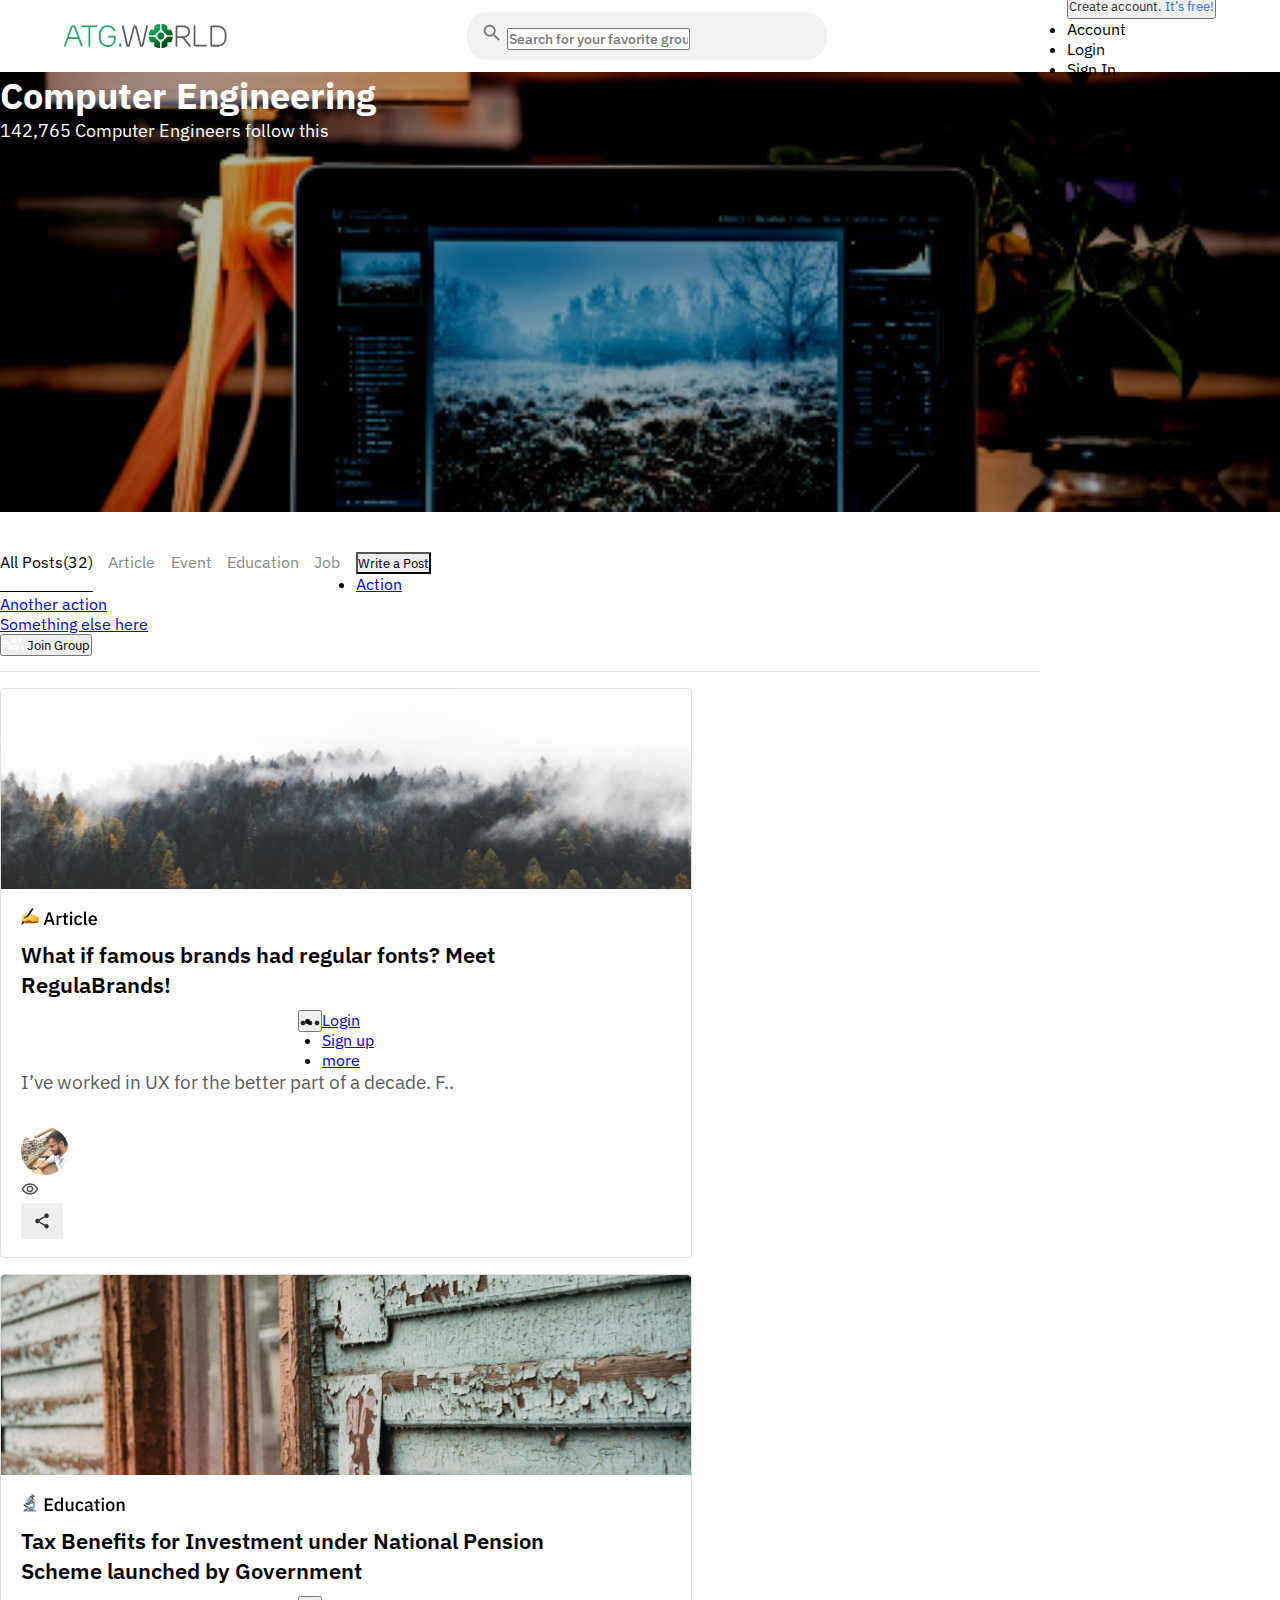
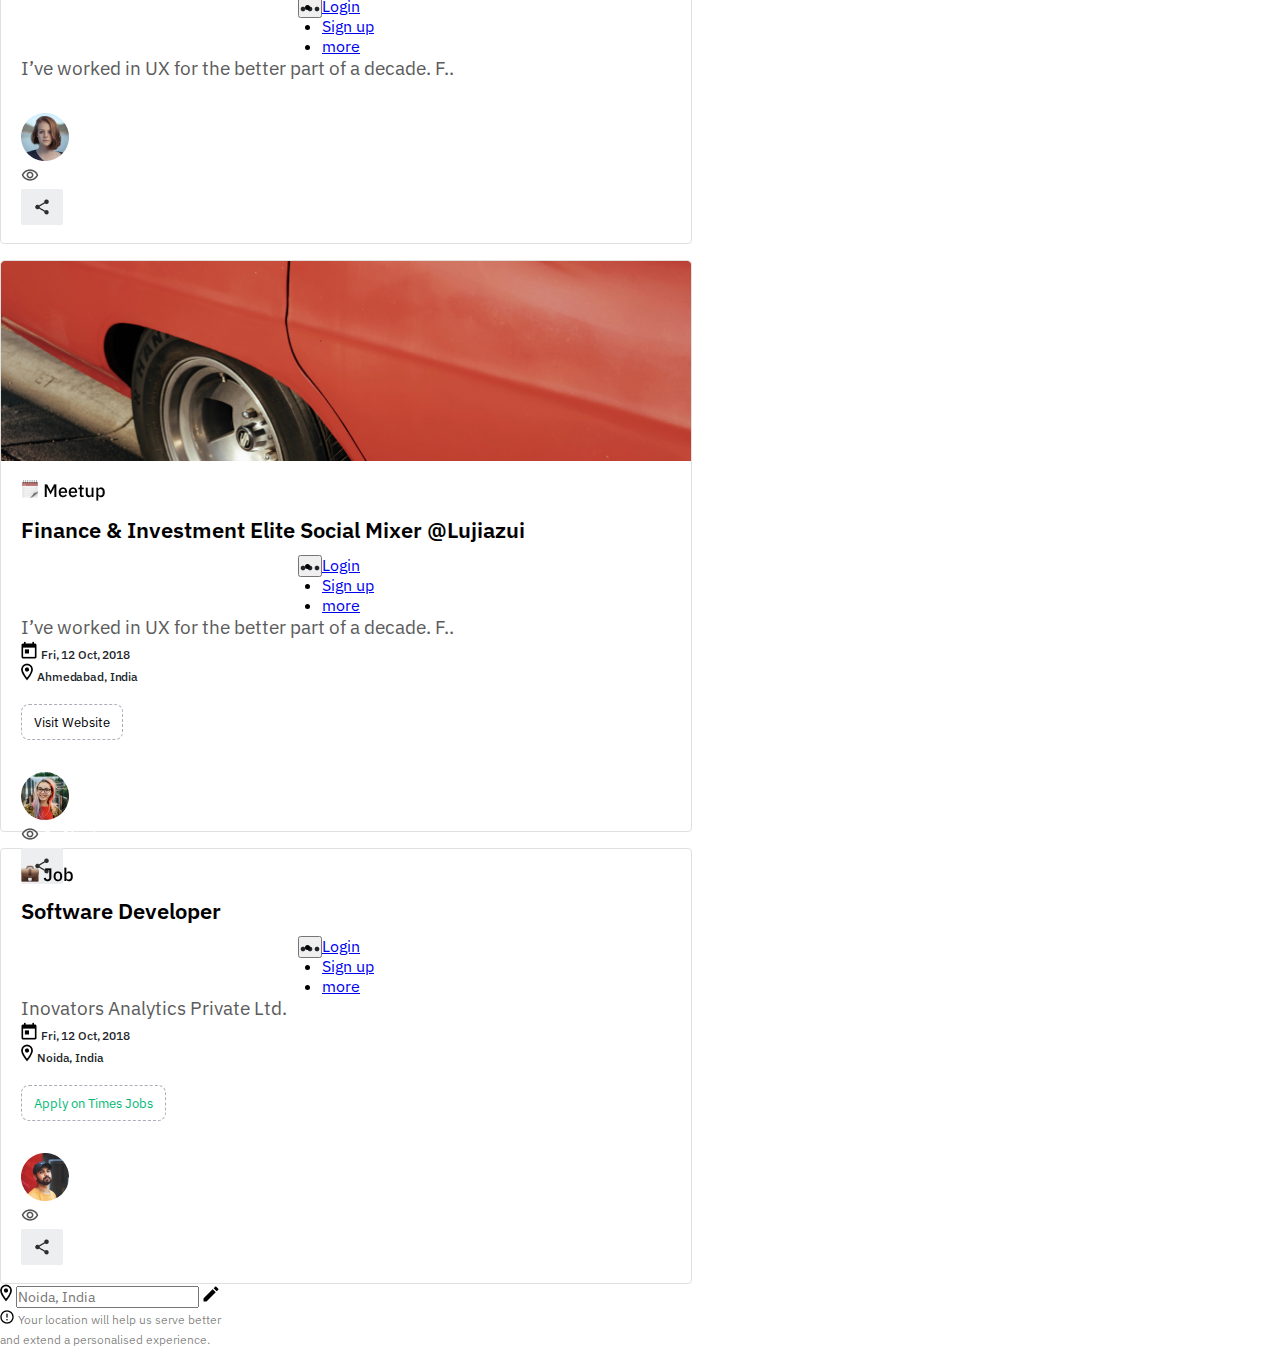
==== index2.html @ dd211a95 "adding images folders" ====
<!DOCTYPE html>
<html lang="en">

<head>
    <meta charset="UTF-8" />
    <meta http-equiv="X-UA-Compatible" content="IE=edge" />
    <meta name="viewport" content="width=device-width, initial-scale=1.0" />
    <link href="https://cdn.jsdelivr.net/npm/bootstrap@5.3.0-alpha3/dist/css/bootstrap.min.css" rel="stylesheet" integrity="sha384-KK94CHFLLe+nY2dmCWGMq91rCGa5gtU4mk92HdvYe+M/SXH301p5ILy+dN9+nJOZ" crossorigin="anonymous" />
    <link rel="stylesheet" href="./css/style.css" />
    <link rel="stylesheet" href="./css/responsive.css" />
    <title>home</title>
    <link rel="icon" href="./images/logo.svg" />
    <style>

    </style>
    
</head>

<body>
   
    <section class="sign-up-page-section">
        <div class="sign-up-page w-100 mw-736">
            <div class="sign-hed desk-show">
                <h6 class="fx-14 gr">Let's learn, share & inspire each other with our passion for computer engineering. Sign up now 🤘🏼</h6>
            </div>
            <div class="signup-from-img-frame mk-flex-wrap  bg-white d-flex align-items-center justify-content-center position-relative">
                <img onclick="hideSignup()" src="./images/cancel.png" class="cancel-btn desk-show" alt="">
                <div class="sign-up-box bg-white">
                    <h5 class="fs-24-18 d-flex align-items-center justify-content-between">Create Account
                        <img onclick="hideSignup()" class="mb-show" src="./images/black-cancle.png" alt="">
                    </h5>
                    <form onsubmit="createaccountup(e)">
                        <div class="form-table mt-4">
                            <div class="w-100 d-flex align-items-center justify-content-center">
                                <div class="w-50">
                                    <input type="text" required class="input-box" placeholder="First Name">
                                </div>
                                <div class="w-50">
                                    <input type="text" required class="input-box" placeholder="First Name">
                                </div>
                            </div>
                            <div class="w-100">
                                <input type="email" class="input-box w-100" placeholder="Email">
                            </div>
                            <div class="w-100 d-flex input-box p-0 pe-3 align-items-center">
                                <input type="password" class=" bg-transparent border-0 p-3 fx-15 blck-8A8 shadow-none w-100" placeholder="Password">
                                <img src="./images/eye.svg" alt="icon">
                            </div>
                        </div>
                        <div class="w-100 mb-1">
                            <input type="password" class="input-box w-100" placeholder="Confirm Password">
                        </div>
                        <div class="d-flex align-items-center justify-content-between">
                            <button type="submit" class="primary-btn desk-100 text-white mt-3 mb-3">Create Account</button>
                            <spam class="fx-13 mb-show cursor-pointer" onclick="gotosignin()">or, Sign In</spam>

                        </div>
                    </form>
                    <div class="sign-with-box mt-2 ">
                        <img src="./images/face-book.png" alt="">
                        <span class="fx-14 text-black">Sign up with Facebook</span>
                    </div>
                    <div class="sign-with-box mt-2">
                        <img src="./images/Google.png" alt="">
                        <span class="fx-14 text-black">Sign up with Google</span>
                    </div>
                </div>
                <div class="sign-up-box bg-white pad-top-mb">
                    <div class="have-account-sec desk-show fx-14  text-end">
                        Already have an account?
                        <span class="blue-2F6">Sign In</span>
                    </div>
                    <div class="img-sign-up desk-show">
                        <img class="w-100" src="./images/create-accoutn-page.png" alt="">
                    </div>
                    <p class="fx-11 mb-0 ">By signing up, you agree to our Terms & conditions, Privacy policy</p>
                </div>

            </div>
        </div>
    </section>

    <section class="sign-in-page-section">
        <div class="sign-up-page w-100 mw-736">
            <div class="sign-hed desk-show">
                <h6 class="fx-14 gr ">Let's learn, share & inspire each other with our passion for computer engineering. Sign up now 🤘🏼</h6>
            </div>
            <div class="signup-from-img-frame  bg-white d-flex align-items-center justify-content-center position-relative">
                <img onclick="hideSignin()" src="./images/cancel.png" class="cancel-btn desk-show" alt="">
                <div class="sign-up-box bg-white">
                    <h5 class="fs-24-18 d-flex align-items-center justify-content-between">Sign In
                        <img onclick="hideSignin()" class="mb-show" src="./images/black-cancle.png" alt="">
                    </h5>
                    <!-- <form onsubmit="createaccountIn(e)"> -->
                    <div class="form-table mt-4">

                        <div class="w-100">
                            <input type="email" required class="input-box w-100" placeholder="Email">
                        </div>
                        <div class="w-100 d-flex input-box p-0 pe-3 align-items-center">
                            <input type="password" required class=" bg-transparent border-0 p-3 fx-15 blck-8A8 shadow-none w-100" placeholder="Password">
                            <img src="./images/eye.svg" alt="icon">
                        </div>
                    </div>
                    <div class="d-flex align-items-center justify-content-between">
                        <button class="primary-btn desk-100 text-white mt-3 mb-3">   <a class=" anker fw-bold" href="./loginpage.html">Sdign In</a></button>
                        <spam class="fx-13 mb-show cursor-pointer" onclick="gotosignup()"> or, Create Account</spam>
                    </div>

                    <!-- </form> -->
                    <div class="sign-with-box mt-2">
                        <img src="./images/face-book.png" alt="">
                        <span class="fx-14 text-black">Sign up with Facebook</span>
                    </div>
                    <div class="sign-with-box mt-2">
                        <img src="./images/Google.png" alt="">
                        <span class="fx-14 text-black">Sign up with Google</span>
                    </div>
                    <div class="firgot-pasword w-100 d-flex align-items-center justify-content-center py-3">
                        <span class="fs-16-14">Forgot Password?</span>
                    </div>
                </div>
                <div class="sign-up-box bg-white desk-show">
                    <div class="have-account-sec fx-14  text-end">
                        Don’t have an account yet?
                        <span class="blue-2F6">Create new for free!</span>
                    </div>
                    <div class="img-sign-up mt-4">
                        <img class="w-100" src="./images/siginIn.png" alt="">
                    </div>
                </div>

            </div>
        </div>
    </section>

    <header class="hesder-section w-100 desk-show">
        <div class="container custom-header-conatiner">
            <div class="header-frame w-100">
                <img src="./images/logo.svg" alt="" />
                <div class="serch-bar d-flex align-items-center gap-3">
                    <img src="./images/baseline-search-24px.png" alt="icon" />
                    <input type="text" class="border-0 shadow-none bg-transparent fx-14 fw-500 black-5C5" placeholder="Search for your favorite groups in ATG" />
                </div>
                <div class="dropdown onclick-login-hide ">
                    <button class="btn btn-secondary bg-transparent border-0 dropdown-toggle fs-6 fw-bold lh-21 black-2E2" type="button" data-bs-toggle="dropdown" aria-expanded="false">
              Create account.
              <span class="blue-2F6">It’s free!</span>
            </button>
                    <ul class="dropdown-menu">
                        <li>
                            <a class="dropdown-item w-100 h-100">Account</a>
                        </li>
                        <li>
                            <span onclick="hideSignin()" class="dropdown-item   cursor-pointer w-100 h-100">Login</span>
                        </li>
                        <li>
                            <span onclick="hideSignup()" class="dropdown-item cursor-pointer w-100 h-100">Sign In</span>
                        </li>

                    </ul>
                </div>
                <div class="img-name  align-items-center gap-4 onclick-login-show ">
                    <img class="profile-img" src="./images/profile.png" alt="img" />
                    <span class="fs-18-12 fw-bold text-black">Sarthak Kamra</span>
                </div>
            </div>
        </div>
    </header>
   


   <section class="home-hero-section top-0">
    <div class="background-overlay"></div>
    <div class="container h-100">
        <div class="home-sub-hed py-3 mt-0 position-relative mt-0 z-1 align-item-center justify-content-between mb-flex w-100">
            <img src="./images/arrow_back_24px_outlined.svg" alt="" />
            <button onclick="hideSignin()" class="secondary-btn bg-transparent text-white fw-500">
                Join Group
            </button>
        </div>
        <div class="hero-content h-100 d-flex flex-column align-items-start justify-content-end">
            <h4 class="fs-36-17 mb-1">Computer Engineering</h4>
            <p class="fs-18-12 mb-0">142,765 Computer Engineers follow this</p>
        </div>
    </div>
</section>



   
    <!-- <section class="secont-data-section">
        <div class="container">
            <div class="sub-nav-frame d-flex justify-content-between align-items-center">
                <ul class="nav-links-list p-0">
                    <li class="activ-lis">All Posts(32)</li>
                    <li>Article</li>
                    <li>Event</li>
                    <li>Education</li>
                    <li>Job</li>
                </ul>
                <div class="button-frame d-flex gap-3 align-items-center">
                    <div class="dropdown">
                        <button class="btn btn-secondary border-0 dropdown-toggle bg-EDE px-3 py-2 text-dark fw-bold" type="button" data-bs-toggle="dropdown" aria-expanded="false">
                Write a Post
              </button>
                        <ul class="dropdown-menu">
                            <li>
                                <a class="dropdown-item" href="#">Action</a>
                            </li>
                            <li>
                                <a class="dropdown-item" href="#">Another action</a>
                            </li>
                            <li>
                                <a class="dropdown-item" href="#">Something else here</a>
                            </li>
                        </ul>
                    </div>
                    <button type="button" class="desk-flex btn btn-primary px-3 py-2 d-flex align-items-center justify-content-center gap-2">
              <img src="./images/group-icon.png" alt="" />
              Join Group
            </button>
                </div>
            </div>

            
            <div class="data-content-frame d-flex justify-content-center">
                <div class="data-left p-2">
                    <div class="artical-box">
                        <img class="articla-img" src="./images/artical1-img.png" alt="" />
                        <div class="text-frame">
                            <h4>
                                <img class="desk-show mt-3" src="./images/ArticleIimg.png" alt="" />
                                <img class="mb-show mt-2" src="./images/ArticleIimg.png" alt="" />
                            </h4>

                            <div class="articl-heading d-flex justify-content-between align-items-start">
                                <h3 class="fs-22-16">
                                    What if famous brands had regular fonts? Meet RegulaBrands!
                                </h3>
                                <div class="dropdown three-dotes">
                                    <button class="btn btn-secondary bg-transparent border-0 dropdown-toggle text-center" type="button" data-bs-toggle="dropdown" aria-expanded="false">
                      <img src="./images/dots....png" alt="" />
                    </button>
                                    <ul class="dropdown-menu three-dot-menu">
                                        <li>
                                            <a class="dropdown-item" href="#">Login</a>
                                        </li>
                                        <li>
                                            <a class="dropdown-item" href="#">Sign up</a>
                                        </li>
                                        <li>
                                            <a class="dropdown-item" href="#">more</a>
                                        </li>
                                    </ul>
                                </div>

                            </div>
                            <p class="fs-19-14">
                                I’ve worked in UX for the better part of a decade. F..
                            </p>
                            
                            <div class="profile-frame d-flex align-items-center justify-content-between">
                                <div class="img-name d-flex align-items-center gap-4">
                                    <img class="profile-img" src="./images/profile.png" alt="img" />
                                    <span class="fs-18-12 fw-bold text-black">Sarthak Kamra <br>

                                    <div class="no-viesw mb-flex align-items-center justify-content-between gap-3">
                                     
                                        <span class="fs-18-12 text-black">1.4k views</span>
                                </div>
                                </span>
                            </div>
                            <div class="views-share d-flex align-items-center gap-5">
                                <div class="no-viesw desk-flex align-items-center justify-content-between gap-3">
                                    <img src="./images/visibility_24px_outlined.png" alt="" />
                                    <span class="fs-18-12 text-black">1.4k views</span>
                                </div>
                                <img src="./images/share.png" alt="" />
                            </div>
                        </div>
                    </div>
                </div>
                <div class="artical-box">
                    <img class="articla-img" src="./images/door.png" alt="" />
                    <div class="text-frame">
                        <h4>
                            <img class="desk-show mt-3" src="./images/Education.png" alt="" />
                            <img class="mb-show mt-2" src="./images/Education(Mb).png" alt="" />
                        </h4>

                        <div class="articl-heading d-flex justify-content-between align-items-start">
                            <h3 class="fs-22-16">
                                Tax Benefits for Investment under National Pension Scheme launched by Government
                            </h3>
                            <div class="dropdown three-dotes">
                                <button class="btn btn-secondary bg-transparent border-0 dropdown-toggle text-center" type="button" data-bs-toggle="dropdown" aria-expanded="false">
                      <img src="./images/dots....png" alt="" />
                    </button>
                                <ul class="dropdown-menu three-dot-menu">
                                    <li>
                                        <a class="dropdown-item" href="#">Login</a>
                                    </li>
                                    <li>
                                        <a class="dropdown-item" href="#">Sign up</a>
                                    </li>
                                    <li>
                                        <a class="dropdown-item" href="#">more</a>
                                    </li>
                                </ul>
                            </div>
                        </div>
                        <p class="fs-19-14">
                            I’ve worked in UX for the better part of a decade. F..
                        </p>
                      
                        <div class="profile-frame d-flex align-items-center justify-content-between">
                            <div class="img-name d-flex align-items-center gap-4">
                                <img class="profile-img" src="./images/Rectangle 3.png" alt="img" />
                                <span class="fs-18-12 fw-bold text-black">Sarah West
                      <br />
                      <div
                        class="no-viesw mb-flex align-items-center justify-content-between gap-3"
                      >
                        
                        <span class="fs-18-12 text-black">1.4k views</span>
                            </div>
                            </span>
                        </div>
                        <div class="views-share d-flex align-items-center gap-5">
                            <div class="no-viesw desk-flex align-items-center justify-content-between gap-3">
                                <img src="./images/visibility_24px_outlined.png" alt="" />
                                <span class="fs-18-12 text-black">1.4k views</span>
                            </div>
                            <img src="./images/share.png" alt="" />
                        </div>
                    </div>
                </div>
            </div>
            <div class="artical-box mh-572">
                <img class="articla-img" src="./images/car.png" alt="" />
                <div class="text-frame">
                    <h4>
                        <img class="desk-show mt-3" src="./images/MeetupDesk.png" alt="" />
                        <img class="mb-show mt-2" src="./images/MeetupMb.png" alt="" />
                    </h4>

                    <div class="articl-heading d-flex justify-content-between align-items-start">
                        <h3 class="fs-22-16">
                            Finance & Investment Elite Social Mixer @Lujiazui                        </h3>
                        <div class="dropdown three-dotes">
                            <button class="btn btn-secondary bg-transparent border-0 dropdown-toggle text-center" type="button" data-bs-toggle="dropdown" aria-expanded="false">
                      <img src="./images/dots....png" alt="" />
                    </button>
                            <ul class="dropdown-menu three-dot-menu">
                                <li>
                                    <a class="dropdown-item" href="#">Login</a>
                                </li>
                                <li>
                                    <a class="dropdown-item" href="#">Sign up</a>
                                </li>
                                <li>
                                    <a class="dropdown-item" href="#">more</a>
                                </li>
                            </ul>
                        </div>
                    </div>

                    <p class="fs-19-14">
                        I’ve worked in UX for the better part of a decade. F..
                    </p>
                    <div class="date-location d-flex align-items-center gap-5">
                        <div class="date d-flex align-items-center justify-content-center gap-2">
                            <img src="./images/calender.png" alt="" />
                            <span class="fs-15-12">Fri, 12 Oct, 2018</span>
                        </div>
                        <div class="d-block justify-content-center align-items-center">
                            <img src="./images/location.png" alt="" />
                            <span class="fs-15-12">Ahmedabad, India</span>
                        </div>
                    </div>
                    <button class="secondary-btn2 w-100 bg-transparent text-danger fw-bold">
                  Visit Website
                </button>
                    <div class="profile-frame d-flex align-items-center justify-content-between">
                        <div class="img-name d-flex align-items-center gap-4">
                            <img class="profile-img" src="./images/Rectangle 3 (1).png" alt="img" />
                            <span class="fs-18-12 fw-bold text-black">Ronal Jones
                      <br />
                      <div
                        class="no-viesw mb-flex align-items-center justify-content-between gap-3"
                      >
                      
                        <span class="fs-18-12 text-black">1.4k views</span>
                        </div>
                        </span>
                    </div>
                    <div class="views-share d-flex align-items-center gap-5">
                        <div class="no-viesw desk-flex align-items-center justify-content-between gap-3">
                            <img src="./images/visibility_24px_outlined.png" alt="" />
                            <span class="fs-18-12 text-black">1.4k views</span>
                        </div>
                        <img src="./images/share.png" alt="" />
                    </div>
                </div>
            </div>
        </div>
        <div class="artical-box mh-572">
            
            <div class="text-frame">
                <h4>
                    <img class="desk-show mt-3" src="./images/Jobdesk.png" alt="" />
                    <img class="mb-show mt-2" src="./images/JobMb.png" alt="" />
                </h4>

                <div class="articl-heading d-flex justify-content-between align-items-start">
                    <h3 class="fs-22-16">
                        Software Developer
                    </h3>
                    <div class="dropdown three-dotes">
                        <button class="btn btn-secondary bg-transparent border-0 dropdown-toggle text-center" type="button" data-bs-toggle="dropdown" aria-expanded="false">
                      <img src="./images/dots....png" alt="" />
                    </button>
                        <ul class="dropdown-menu three-dot-menu">
                            <li>
                                <a class="dropdown-item" href="#">Login</a>
                            </li>
                            <li>
                                <a class="dropdown-item" href="#">Sign up</a>
                            </li>
                            <li>
                                <a class="dropdown-item" href="#">more</a>
                            </li>
                        </ul>
                    </div>
                </div>

                <p class="fs-19-14">
                    Inovators Analytics Private Ltd.
                </p>
                <div class="date-location d-flex align-items-center gap-5">
                    <div class="date d-flex align-items-center justify-content-center gap-2">
                        <img src="./images/calender.png" alt="" />
                        <span class="fs-15-12">Fri, 12 Oct, 2018</span>
                    </div>
                    <div class="d-block justify-content-center align-items-center">
                        <img src="./images/location.png" alt="" />
                        <span class="fs-15-12">Noida, India</span>
                    </div>
                </div>
                <button class="secondary-btn2 w-100 bg-transparent color-02B fw-bold">
                  Apply on Times Jobs
                </button>
                <div class="profile-frame d-flex align-items-center justify-content-between">
                    <div class="img-name d-flex align-items-center gap-4">
                        <img class="profile-img" src="./images/Rectangle 3 (2).png" alt="img" />
                        <span class="fs-18-12 fw-bold text-black">Joseph Gray
                      <br />
                      <div
                        class="no-viesw mb-flex align-items-center justify-content-between gap-3"
                      >
                       
                        <span class="fs-18-12 text-black">1.4k views</span>
                    </div>
                    </span>
                </div>
                <div class="views-share d-flex align-items-center gap-5">
                    <div class="no-viesw desk-flex align-items-center justify-content-between gap-3">
                        <img src="./images/visibility_24px_outlined.png" alt="" />
                        <span class="fs-18-12 text-black">1.4k views</span>
                    </div>
                    <img src="./images/share.png" alt="" />
                </div>
            </div>
        </div>
        </div>
        </div>
        <div class="data-right p-2 desk-show">
            <div class="location-groups-frame w-100 mw-243  float-end">
                <div class="location-input-box w-100 border-bottom border-dark d-flex py-2 mb-2 align-items-center justify-content-between">
                    <img src="./images/location.png" alt="">
                    <input class="fx-14 text-dark border-0 shadow-none  fw-bold" type="text" placeholder="Noida, India">
                    <img src="./images/edit.png" id="edit" alt="edit">
                </div>
                <div class="varning-box d-flex align-items-center justify-content-center mt-4  gap-3">
                    <img src="./images/!.png" alt="img">
                    <span class="fx-12 varing-para">Your location will help us serve better and extend a personalised experience.</span>
                </div>

            </div>
        </div>
        </div>
        </div>
    </section> -->
   
    <div class="sticky-container">
    
        <section class="secont-data-section">
         <div class="container">
             <div class="sub-nav-frame d-flex justify-content-between align-items-center">
                 <ul class="nav-links-list p-0">
                     <li class="activ-lis">All Posts(32)</li>
                     <li>Article</li>
                     <li>Event</li>
                     <li>Education</li>
                     <li>Job</li>
                 </ul>
                 <div class="button-frame d-flex gap-3 align-items-center">
                     <div class="dropdown">
                         <button class="btn btn-secondary border-0 dropdown-toggle bg-EDE px-3 py-2 text-dark fw-bold" type="button" data-bs-toggle="dropdown" aria-expanded="false">
                 Write a Post
               </button>
                         <ul class="dropdown-menu">
                             <li>
                                 <a class="dropdown-item" href="#">Action</a>
                             </li>
                             <li>
                                 <a class="dropdown-item" href="#">Another action</a>
                             </li>
                             <li>
                                 <a class="dropdown-item" href="#">Something else here</a>
                             </li>
                         </ul>
                     </div>
                     <button type="button" class="desk-flex btn btn-primary px-3 py-2 d-flex align-items-center justify-content-center gap-2">
               <img src="./images/group-icon.png" alt="" />
               Join Group
             </button>
                 </div>
             </div>
 
             
             <div class="data-content-frame d-flex justify-content-center">
                 <div class="data-left p-2">
                     <div class="artical-box">
                         <img class="articla-img" src="./images/artical1-img.png" alt="" />
                         <div class="text-frame">
                             <h4>
                                 <img class="desk-show mt-3" src="./images/ArticleIimg.png" alt="" />
                                 <img class="mb-show mt-2" src="./images/ArticleIimg.png" alt="" />
                             </h4>
 
                             <div class="articl-heading d-flex justify-content-between align-items-start">
                                 <h3 class="fs-22-16">
                                     What if famous brands had regular fonts? Meet RegulaBrands!
                                 </h3>
                                 <div class="dropdown three-dotes">
                                     <button class="btn btn-secondary bg-transparent border-0 dropdown-toggle text-center" type="button" data-bs-toggle="dropdown" aria-expanded="false">
                       <img src="./images/dots....png" alt="" />
                     </button>
                                     <ul class="dropdown-menu three-dot-menu">
                                         <li>
                                             <a class="dropdown-item" href="#">Login</a>
                                         </li>
                                         <li>
                                             <a class="dropdown-item" href="#">Sign up</a>
                                         </li>
                                         <li>
                                             <a class="dropdown-item" href="#">more</a>
                                         </li>
                                     </ul>
                                 </div>
 
                             </div>
                             <p class="fs-19-14">
                                 I’ve worked in UX for the better part of a decade. F..
                             </p>
                             
                             <div class="profile-frame d-flex align-items-center justify-content-between">
                                 <div class="img-name d-flex align-items-center gap-4">
                                     <img class="profile-img" src="./images/profile.png" alt="img" />
                                     <span class="fs-18-12 fw-bold text-black">Sarthak Kamra <br>
 
                                     <div class="no-viesw mb-flex align-items-center justify-content-between gap-3">
                                      
                                         <span class="fs-18-12 text-black">1.4k views</span>
                                 </div>
                                 </span>
                             </div>
                             <div class="views-share d-flex align-items-center gap-5">
                                 <div class="no-viesw desk-flex align-items-center justify-content-between gap-3">
                                     <img src="./images/visibility_24px_outlined.png" alt="" />
                                     <span class="fs-18-12 text-black">1.4k views</span>
                                 </div>
                                 <img src="./images/share.png" alt="" />
                             </div>
                         </div>
                     </div>
                 </div>
                 <div class="artical-box">
                     <img class="articla-img" src="./images/door.png" alt="" />
                     <div class="text-frame">
                         <h4>
                             <img class="desk-show mt-3" src="./images/Education.png" alt="" />
                             <img class="mb-show mt-2" src="./images/Education(Mb).png" alt="" />
                         </h4>
 
                         <div class="articl-heading d-flex justify-content-between align-items-start">
                             <h3 class="fs-22-16">
                                 Tax Benefits for Investment under National Pension Scheme launched by Government
                             </h3>
                             <div class="dropdown three-dotes">
                                 <button class="btn btn-secondary bg-transparent border-0 dropdown-toggle text-center" type="button" data-bs-toggle="dropdown" aria-expanded="false">
                       <img src="./images/dots....png" alt="" />
                     </button>
                                 <ul class="dropdown-menu three-dot-menu">
                                     <li>
                                         <a class="dropdown-item" href="#">Login</a>
                                     </li>
                                     <li>
                                         <a class="dropdown-item" href="#">Sign up</a>
                                     </li>
                                     <li>
                                         <a class="dropdown-item" href="#">more</a>
                                     </li>
                                 </ul>
                             </div>
                         </div>
                         <p class="fs-19-14">
                             I’ve worked in UX for the better part of a decade. F..
                         </p>
                       
                         <div class="profile-frame d-flex align-items-center justify-content-between">
                             <div class="img-name d-flex align-items-center gap-4">
                                 <img class="profile-img" src="./images/Rectangle 3.png" alt="img" />
                                 <span class="fs-18-12 fw-bold text-black">Sarah West
                       <br />
                       <div
                         class="no-viesw mb-flex align-items-center justify-content-between gap-3"
                       >
                         
                         <span class="fs-18-12 text-black">1.4k views</span>
                             </div>
                             </span>
                         </div>
                         <div class="views-share d-flex align-items-center gap-5">
                             <div class="no-viesw desk-flex align-items-center justify-content-between gap-3">
                                 <img src="./images/visibility_24px_outlined.png" alt="" />
                                 <span class="fs-18-12 text-black">1.4k views</span>
                             </div>
                             <img src="./images/share.png" alt="" />
                         </div>
                     </div>
                 </div>
             </div>
             <div class="artical-box mh-572">
                 <img class="articla-img" src="./images/car.png" alt="" />
                 <div class="text-frame">
                     <h4>
                         <img class="desk-show mt-3" src="./images/MeetupDesk.png" alt="" />
                         <img class="mb-show mt-2" src="./images/MeetupMb.png" alt="" />
                     </h4>
 
                     <div class="articl-heading d-flex justify-content-between align-items-start">
                         <h3 class="fs-22-16">
                             Finance & Investment Elite Social Mixer @Lujiazui                        </h3>
                         <div class="dropdown three-dotes">
                             <button class="btn btn-secondary bg-transparent border-0 dropdown-toggle text-center" type="button" data-bs-toggle="dropdown" aria-expanded="false">
                       <img src="./images/dots....png" alt="" />
                     </button>
                             <ul class="dropdown-menu three-dot-menu">
                                 <li>
                                     <a class="dropdown-item" href="#">Login</a>
                                 </li>
                                 <li>
                                     <a class="dropdown-item" href="#">Sign up</a>
                                 </li>
                                 <li>
                                     <a class="dropdown-item" href="#">more</a>
                                 </li>
                             </ul>
                         </div>
                     </div>
 
                     <p class="fs-19-14">
                         I’ve worked in UX for the better part of a decade. F..
                     </p>
                     <div class="date-location d-flex align-items-center gap-5">
                         <div class="date d-flex align-items-center justify-content-center gap-2">
                             <img src="./images/calender.png" alt="" />
                             <span class="fs-15-12">Fri, 12 Oct, 2018</span>
                         </div>
                         <div class="d-block justify-content-center align-items-center">
                             <img src="./images/location.png" alt="" />
                             <span class="fs-15-12">Ahmedabad, India</span>
                         </div>
                     </div>
                     <button class="secondary-btn2 w-100 bg-transparent text-danger fw-bold">
                   Visit Website
                 </button>
                     <div class="profile-frame d-flex align-items-center justify-content-between">
                         <div class="img-name d-flex align-items-center gap-4">
                             <img class="profile-img" src="./images/Rectangle 3 (1).png" alt="img" />
                             <span class="fs-18-12 fw-bold text-black">Ronal Jones
                       <br />
                       <div
                         class="no-viesw mb-flex align-items-center justify-content-between gap-3"
                       >
                       
                         <span class="fs-18-12 text-black">1.4k views</span>
                         </div>
                         </span>
                     </div>
                     <div class="views-share d-flex align-items-center gap-5">
                         <div class="no-viesw desk-flex align-items-center justify-content-between gap-3">
                             <img src="./images/visibility_24px_outlined.png" alt="" />
                             <span class="fs-18-12 text-black">1.4k views</span>
                         </div>
                         <img src="./images/share.png" alt="" />
                     </div>
                 </div>
             </div>
         </div>
         <div class="artical-box mh-572">
             
             <div class="text-frame">
                 <h4>
                     <img class="desk-show mt-3" src="./images/Jobdesk.png" alt="" />
                     <img class="mb-show mt-2" src="./images/JobMb.png" alt="" />
                 </h4>
 
                 <div class="articl-heading d-flex justify-content-between align-items-start">
                     <h3 class="fs-22-16">
                         Software Developer
                     </h3>
                     <div class="dropdown three-dotes">
                         <button class="btn btn-secondary bg-transparent border-0 dropdown-toggle text-center" type="button" data-bs-toggle="dropdown" aria-expanded="false">
                       <img src="./images/dots....png" alt="" />
                     </button>
                         <ul class="dropdown-menu three-dot-menu">
                             <li>
                                 <a class="dropdown-item" href="#">Login</a>
                             </li>
                             <li>
                                 <a class="dropdown-item" href="#">Sign up</a>
                             </li>
                             <li>
                                 <a class="dropdown-item" href="#">more</a>
                             </li>
                         </ul>
                     </div>
                 </div>
 
                 <p class="fs-19-14">
                     Inovators Analytics Private Ltd.
                 </p>
                 <div class="date-location d-flex align-items-center gap-5">
                     <div class="date d-flex align-items-center justify-content-center gap-2">
                         <img src="./images/calender.png" alt="" />
                         <span class="fs-15-12">Fri, 12 Oct, 2018</span>
                     </div>
                     <div class="d-block justify-content-center align-items-center">
                         <img src="./images/location.png" alt="" />
                         <span class="fs-15-12">Noida, India</span>
                     </div>
                 </div>
                 <button class="secondary-btn2 w-100 bg-transparent color-02B fw-bold">
                   Apply on Times Jobs
                 </button>
                 <div class="profile-frame d-flex align-items-center justify-content-between">
                     <div class="img-name d-flex align-items-center gap-4">
                         <img class="profile-img" src="./images/Rectangle 3 (2).png" alt="img" />
                         <span class="fs-18-12 fw-bold text-black">Joseph Gray
                       <br />
                       <div
                         class="no-viesw mb-flex align-items-center justify-content-between gap-3"
                       >
                        
                         <span class="fs-18-12 text-black">1.4k views</span>
                     </div>
                     </span>
                 </div>
                 <div class="views-share d-flex align-items-center gap-5">
                     <div class="no-viesw desk-flex align-items-center justify-content-between gap-3">
                         <img src="./images/visibility_24px_outlined.png" alt="" />
                         <span class="fs-18-12 text-black">1.4k views</span>
                     </div>
                     <img src="./images/share.png" alt="" />
                 </div>
             </div>
         </div>
         </div>
         </div>
         <div class="data-right p-2 desk-show">
             <div class="location-groups-frame w-100 mw-243  float-end">
                 <div class="location-input-box w-100 border-bottom border-dark d-flex py-2 mb-2 align-items-center justify-content-between">
                     <img src="./images/location.png" alt="">
                     <input class="fx-14 text-dark border-0 shadow-none  fw-bold" type="text" placeholder="Noida, India">
                     <img src="./images/edit.png" id="edit" alt="edit">
                 </div>
                 <div class="varning-box d-flex align-items-center justify-content-center mt-4  gap-3">
                     <img src="./images/!.png" alt="img">
                     <span class="fx-12 varing-para">Your location will help us serve better and extend a personalised experience.</span>
                 </div>
 
             </div>
         </div>
         </div>
         </div>
     </section>
 
     
     <!-- Other content in the sticky container -->
     <!-- ... -->
   </div>

    <script src="./java-script/index.js"></script>
    <script src="https://cdn.jsdelivr.net/npm/bootstrap@5.3.0-alpha3/dist/js/bootstrap.bundle.min.js" integrity="sha384-ENjdO4Dr2bkBIFxQpeoTz1HIcje39Wm4jDKdf19U8gI4ddQ3GYNS7NTKfAdVQSZe" crossorigin="anonymous"></script>
</body>

</html>
---- css/style.css ----
@import url('https://fonts.googleapis.com/css2?family=IBM+Plex+Sans&family=Inter:wght@300;400;500;600&display=swap');
* {
    padding: 0;
    margin: 0;
    box-sizing: border-box;
    font-family: 'IBM Plex Sans';
    font-style: normal;
}


/* * COMMON CSS START */

.black-5C5 {
    color: #5C5C5C !important;
}

.black-2E2 {
    color: #2E2E2E !important;
}

.blue-2F6 {
    color: #2F6CE5 !important;
}

.bg-EDE {
    background: #EDEEF0 !important;
}

.color-02B {
    color: #02B875 !important;
}

.varing-para {
    color: rgba(0, 0, 0, .5) !important;
}

.mw-243 {
    max-width: 243px;
}

.mw-736 {
    max-width: 756px;
}


/* line-height */

.lh-21 {
    line-height: 21px !important;
}


/* font */

.fw-500 {
    font-weight: 500 !important;
}

.fx-14 {
    font-size: 14px;
    line-height: 18px;
}

.fs-36-17 {
    font-weight: 700;
    font-size: 36px;
    line-height: 47px;
    color: #FFFFFF;
}

.fs-18-12 {
    font-weight: 400;
    font-size: 18px;
    line-height: 23px;
    color: #FFFFFF;
}

.fx-12 {
    font-size: 12px;
    line-height: 16px;
    color: #FFFFFF;
}

.mb-show,
.mb-flex {
    display: none !important;
}

.primary-btn {
    background: #2F6CE5;
    border-radius: 20px;
    padding: 12px 24px;
    font-weight: 600;
    font-size: 14px;
    line-height: 16px;
    text-align: center;
    border: none;
    outline: none;
}

.secondary-btn {
    border: 0.8px solid #FFFFFF;
    border-radius: 4px;
    padding: 6px 8px;
}

.secondary-btn2 {
    background: #FFFFFF;
    border: 0.7px dashed #A9AEB8;
    border-radius: 8px;
    padding: 8px 12px;
}



.hesder-section {
    height: 72px;
}

.custom-header-conatiner {
    height: 100%;
    width: 100%;
    padding: 0 5%;
}

.header-frame {
    display: flex;
    align-items: center;
    justify-content: space-between;
    height: 100%;
}

.serch-bar {
    background: #F2F2F2;
    border-radius: 21px;
    padding: 10px 14px;
    max-width: 360px;
    width: 100%;
}


/* ? ================= HEADER CSS END ======================== */

  
  

/*  */


/* ?================== HOME HERO SECTION START ======================== */

.home-hero-section {
    height: 70vh;
    max-height: 440px;
    background: url(../images/heromain.jpeg) no-repeat center;
    background-size: cover;
    padding-bottom: 80px;
}


.nav-links-list {
    list-style: none;
    margin-bottom: 0;
    height: 100%;
}

.nav-links-list>li {
    float: left;
    margin-right: 1.2vw;
    font-weight: 400;
    font-size: 16px;
    line-height: 21px;
    color: #8A8A8A;
    margin-bottom: 0;
    height: 100%;
    padding-bottom: 18px;
}

.nav-links-list>li:first-child {
    border-bottom: 1px solid black;
}

.activ-lis {
    color: #000000 !important;
}

.sub-nav-frame {
    padding: 40px 0 15px 0;
    border-bottom: 1px solid #E0E0E0;
    ;
}

.fs-16-14 {
    font-weight: 400;
    font-size: 16px;
    line-height: 21px;
}

.data-left {
    width: 70%;
    padding: 0 !important;
}

.data-right {
    width: 30%;
}

.artical-box {
    width: 100%;
    max-width: 692px;
    /* max-height: 472px; */
    /* height: 100%; */
    background: #FFFFFF;
    border: 1px solid #E0E0E0;
    border-radius: 4px;
    margin-top: 16px;
}

.articla-img {
    width: 100%;
    height: 100%;
    max-height: 200px;
}

.articl-heading {}

.articl-heading>h3 {
    width: 84%;
    margin: 10px 0;
}

.articl-heading>.three-dotes {
    display: flex;
    align-items: start;
    padding-right: 20px;
    justify-content: center;
}

.fs-22-16 {
    font-weight: 600;
    font-size: 22px;
    line-height: 30px;
    /* or 30px */
    color: #000000;
}

.fs-19-14 {
    font-weight: 400;
    font-size: 19px;
    line-height: 25px;
    color: #5C5C5C;
}

.text-frame {
    padding: 14px 20px;
}

.profile-frame {
    margin-top: 32px;
}

.three-dot-menu {
    right: 0px !important;
    inset: 0px auto auto !important;
}

.fs-15-12 {
    font-weight: 500;
    font-size: 12px;
    line-height: 16px;
    /* identical to box height */
    letter-spacing: -0.01em;
    color: #212529;
}

.date-location {
    padding: .1vw 0 1.5vw 0;
}

.mh-572 {
    max-height: 572px !important;
}


/* ?================== HOME SECOND SECTION END ======================== */


/* ?======================= SIGIN IN PAG CSS START ==================== */

.sign-up-page-section,
.sign-in-page-section {
    position: fixed;
    top: 0;
    left: 0;
    width: 100vw;
    height: 100vh;
    background: rgba(0, 0, 0, .6);
    z-index: 9999;
    display: none;
    align-items: center;
    justify-content: center;
}

.cursor-pointer {
    cursor: pointer !important;
}

.sign-hed {
    background: #EFFFF4;
    border-radius: 8px 8px 0px 0px;
    padding: 1.03vw 3%;
    text-align: center;
}

.green-008 {
    color: #008A45 !important;
}

.sign-up-box {
    width: 50%;
}

.signup-from-img-frame {
    padding: 1.65vw 1.9vw 1.9vw 1.9vw;
}

.fx-11 {
    font-weight: 400;
    font-size: 11px;
    line-height: 16px;
    text-align: center;
    letter-spacing: -0.008em;
    color: #000000;
    opacity: 0.6;
}

.fs-24-18 {
    font-weight: 700;
    font-size: 24px;
    line-height: 31px;
    color: #000000;
}

.input-box {
    font-weight: 500;
    font-size: 15px;
    line-height: 16px;
    /* identical to box height, or 107% */
    color: #8A8A8A;
    background: #F7F8FA;
    border: 1px solid #D9D9DB;
    padding: 15px 12px;
    width: 100%;
}

.fx-15 {
    font-weight: 500;
    font-size: 15px;
    line-height: 16px;
}

.blck-8A8 {
    color: #8A8A8A;
}

.sign-with-box {
    background: #FFFFFF;
    border: 0.6px solid #D9D9DB;
    border-radius: 2px;
    padding: 11px 0;
    display: flex;
    align-items: center;
    justify-content: center;
    gap: 10px;
}

.cancel-btn {
    position: absolute;
    right: -10px;
    top: -95px;
    width: 24px;
    height: 24px;
    cursor: pointer;
    object-fit: cover;
}

.fx-13 {
    font-weight: 500;
    font-size: 13px;
    line-height: 17px;
    text-align: center;
    text-decoration-line: underline;
    color: #495057;
}

.desk-100 {
    width: 100%;
}

.pad-top-mb {
    padding-top: 18px;
    max-width: 240px;
}

.onclick-login {
    display: none;
}

.onclick-login-show {
    display: none;
}

.fx-18 {
    font-weight: 400;
    font-size: 14px;
    line-height: 18px;
    letter-spacing: 0.1em;
    text-transform: uppercase;
    color: #000000;
}

.follow,
.follow1,
.follow2,
.follow3,
.follow4 {
    font-weight: 400;
    font-size: 12px;
    line-height: 16px;
    background: #EDEEF0;
    border-radius: 14px;
    padding: 4px 12px;
    text-align: center;
    color: #000000;
}

.grupflow-img {
    width: 38px;
    height: 38px;
}

#follow,
#follow1,
#follow2,
#follow3,
#follow4 {
    display: none;
}

#follow:checked~.lable>.follow,
#follow1:checked~.lable1>.follow1,
#follow2:checked~.lable2>.follow2,
#follow3:checked~.lable3>.follow3,
#follow4:checked~.lable4>.follow4 {
    font-weight: 400;
    font-size: 12px;
    line-height: 16px;
    /* identical to box height */
    text-align: right;
    color: #FFFFFF;
    background: #000000;
    border-radius: 14px;
}


/* .signup-from-img-frame::after {
    content: "";
    position: absolute;
    right: -10px;
    top: -100px;
    width: 24px;
    height: 24px;
    background: url(../images/cancel.png) no-repeat center;
    background-size: cover;
    cursor: pointer;
} */

.add-mor-grops {
    float: right;
    font-weight: 400;
    font-size: 12px;
    line-height: 16px;
    /* identical to box height */
    text-align: right;
    color: #2F6CE5;
    margin-top: 20px;
}

.anker {
    font-weight: 600;
    font-size: 14px;
    line-height: 16px;
    /* identical to box height, or 114% */
    text-align: center;
    color: #FFFFFF;
    text-decoration: none;
}


/* ?======================= SIGIN IN PAG CSS END ==================== */
---- css/responsive.css ----
@media (max-width:820px) {
                /* * COMMON CSS START */
                .fs-36-17 {
                    font-size: 17px;
                    line-height: 22px;
                }
                .fs-18-12,
                .fs-15-12 {
                    font-size: 12px;
                    line-height: 16px;
                }
                .fs-16-14,
                .fs-19-14 {
                    font-size: 14px;
                    line-height: 18px;
                    letter-spacing: 0.01em;
                }
                .fs-22-16 {
                    font-size: 16px;
                    line-height: 21px;
                }
                .desk-show,
                .desk-flex {
                    display: none !important;
                }
                .mb-show {
                    display: block !important;
                }
                .mb-flex {
                    display: flex !important;
                }
                /* * COMMON CSS END */
                /* ? ================= HEADER CSS START ======================== */
                /* ? ================= HEADER CSS END ======================== */
                /* ? ================= HOME HERO CSS START ======================== */
                .home-hero-section {
                    width: 100%;
                    max-height: 236px;
                    background: url(../images/hero-bg-imagmb.png) no-repeat center;
                    background-size: 100%;
                    padding-bottom: 32px;
                    position: relative;
                }
                .hero-content {
                    position: absolute;
                    top: 0;
                    left: 0;
                    padding: 5%;
                    width: 100%;
                    background: linear-gradient(180deg, rgba(0, 0, 0, 0.45) 0%, rgba(0, 0, 0, 0.6) 100%);
                }
                /* ? ================= HOME HERO CSS END ======================== */
                /*  */
                /*  */
                /* ?================== HOME SECON SECTION START ======================== */
                .sub-nav-frame {
                    padding: 22px 0;
                }
                .nav-links-list {
                    margin-bottom: 0;
                }
                .nav-links-list>li {
                    display: none;
                }
                .nav-links-list>li:first-child {
                    display: block;
                    font-size: 14px;
                    line-height: 18px;
                }
                .articla-img {
                    max-height: 120px;
                }
                .data-left {
                    width: 100%;
                }
                .data-content-frame {
                    margin-top: 13px;
                }
                .text-frame {
                    padding: 14px 16px;
                }
                .profile-img {
                    width: 37px;
                }
                .profile-frame {
                    margin-top: 28px;
                }
                /* ?================== HOME SECON SECTION START ======================== */
                /*  */
                /*  */
                /* ?======================= SIGIN IN PAG CSS START ==================== */
                .sign-up-box {
                    width: 100%;
                }
                .fs-24-18 {
                    font-size: 18px;
                    line-height: 23px;
                }
                .sign-up-page-section,
                .sign-in-page-section {
                    align-items: end;
                }
                .signup-from-img-frame {
                    padding: 22px 20px 18px 20px;
                }
                .desk-100 {
                    width: 50%;
                }
                .mk-flex-wrap {
                    flex-wrap: wrap;
                }
                /* ?======================= SIGIN IN PAG CSS END ==================== */
                /*  */
                /*  */
                /*  */
                .loge-person-wrap {
                    flex-wrap: wrap-reverse;
                }
                .data-right {
                    width: 100%;
                }
                .location-groups-frame,
                .max-in-mb {
                    max-width: 100%;
                }
                /*  */
                /*  */
                /*  */
                /*  */
                /*  */
                /*  */
                /*  */
                /*  */
                /*  */
                /*  */
                /*  */
                /*  */
                /*  */
                /*  */
            }
            
        
            
            @media (min-width:1190px) {
                .container {
                    max-width: 1040px !important;
                }
                .custom-header-conatiner {
                    max-width: 1440px !important;
                }
            }
                @media (min-width:1440px) {
                .signup-from-img-frame {
                    padding: 30px !important;
                }
                .sign-hed {
                    padding: 17px 0;
                }
                .custom-header-conatiner{
                padding:0 70px
                }
                        
            }
            @media (max-width:1190px) {
                .container {
                    width: 100% !important;
                    padding: 0 5% !important;
                    margin: 0 !important;
                    max-width: 100% !important;
                }
            }
            
            @media (min-width:820px) and (max-width:1190px) {}
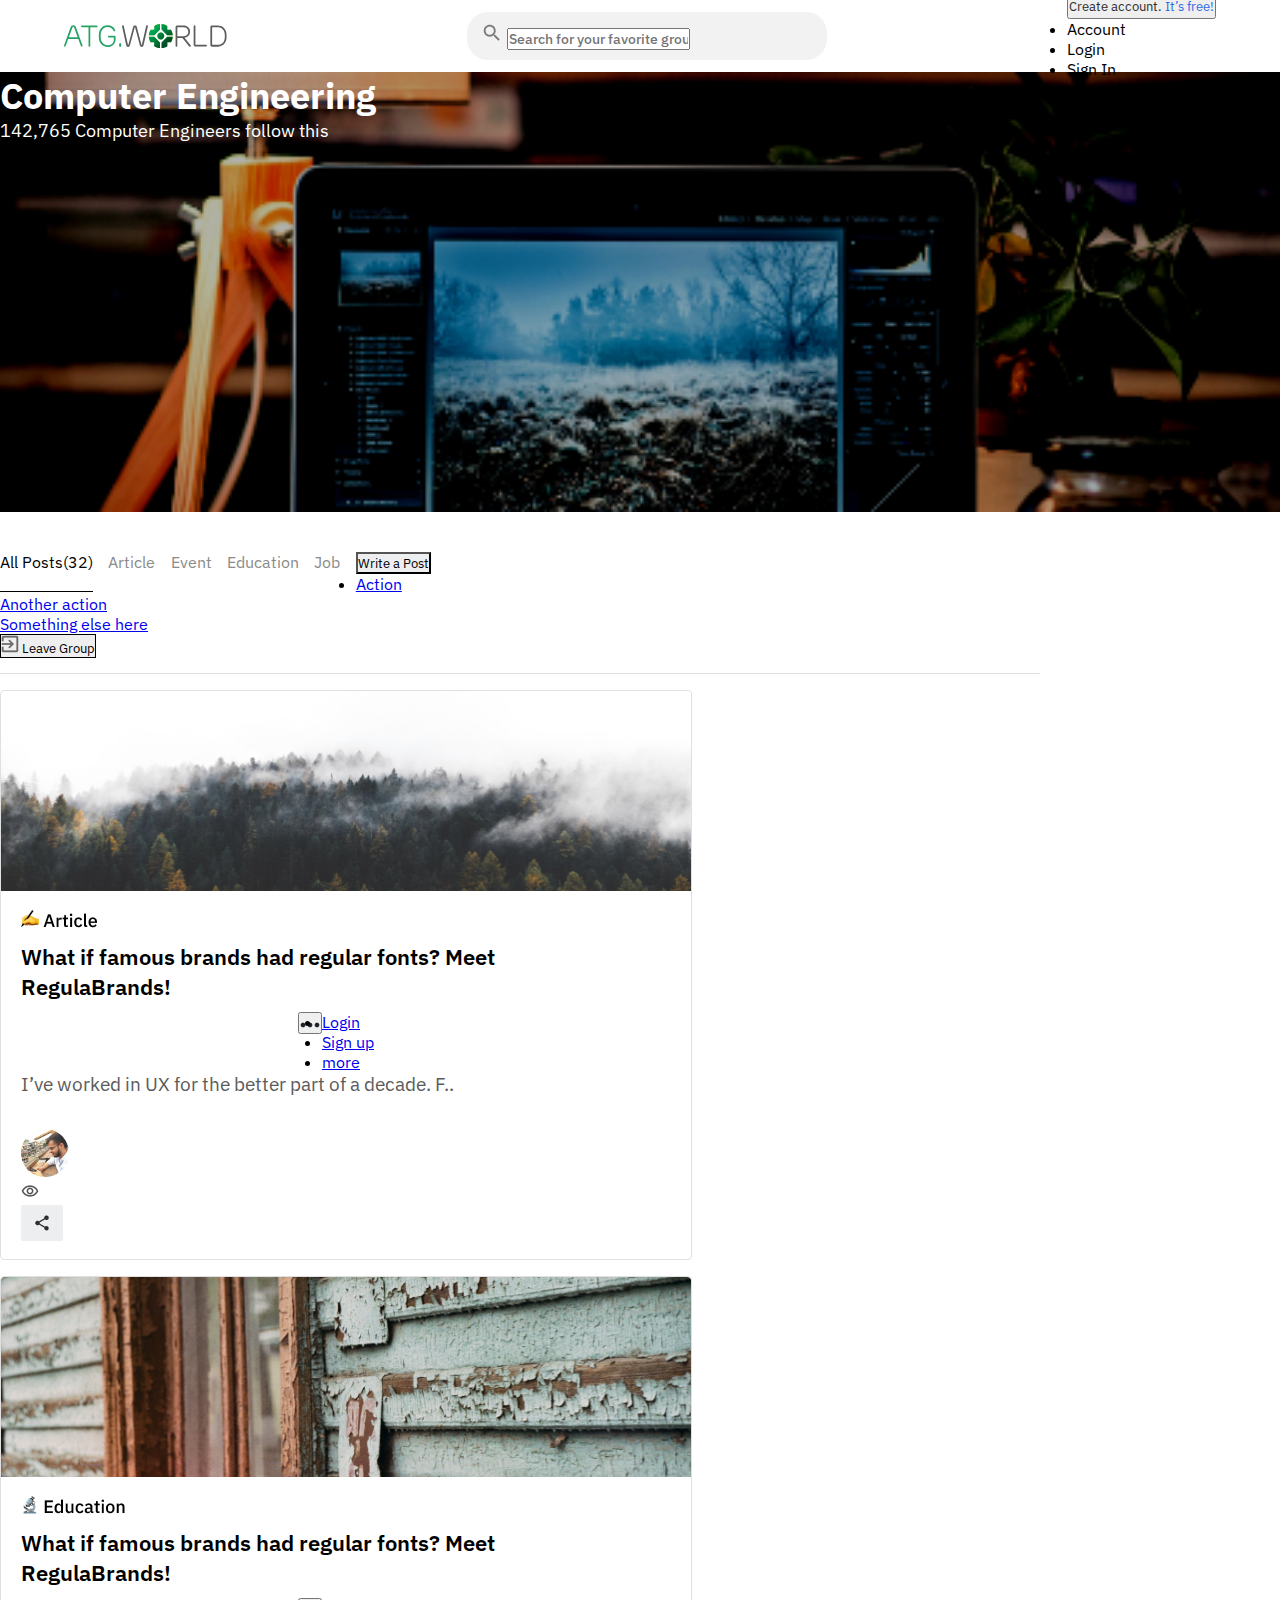
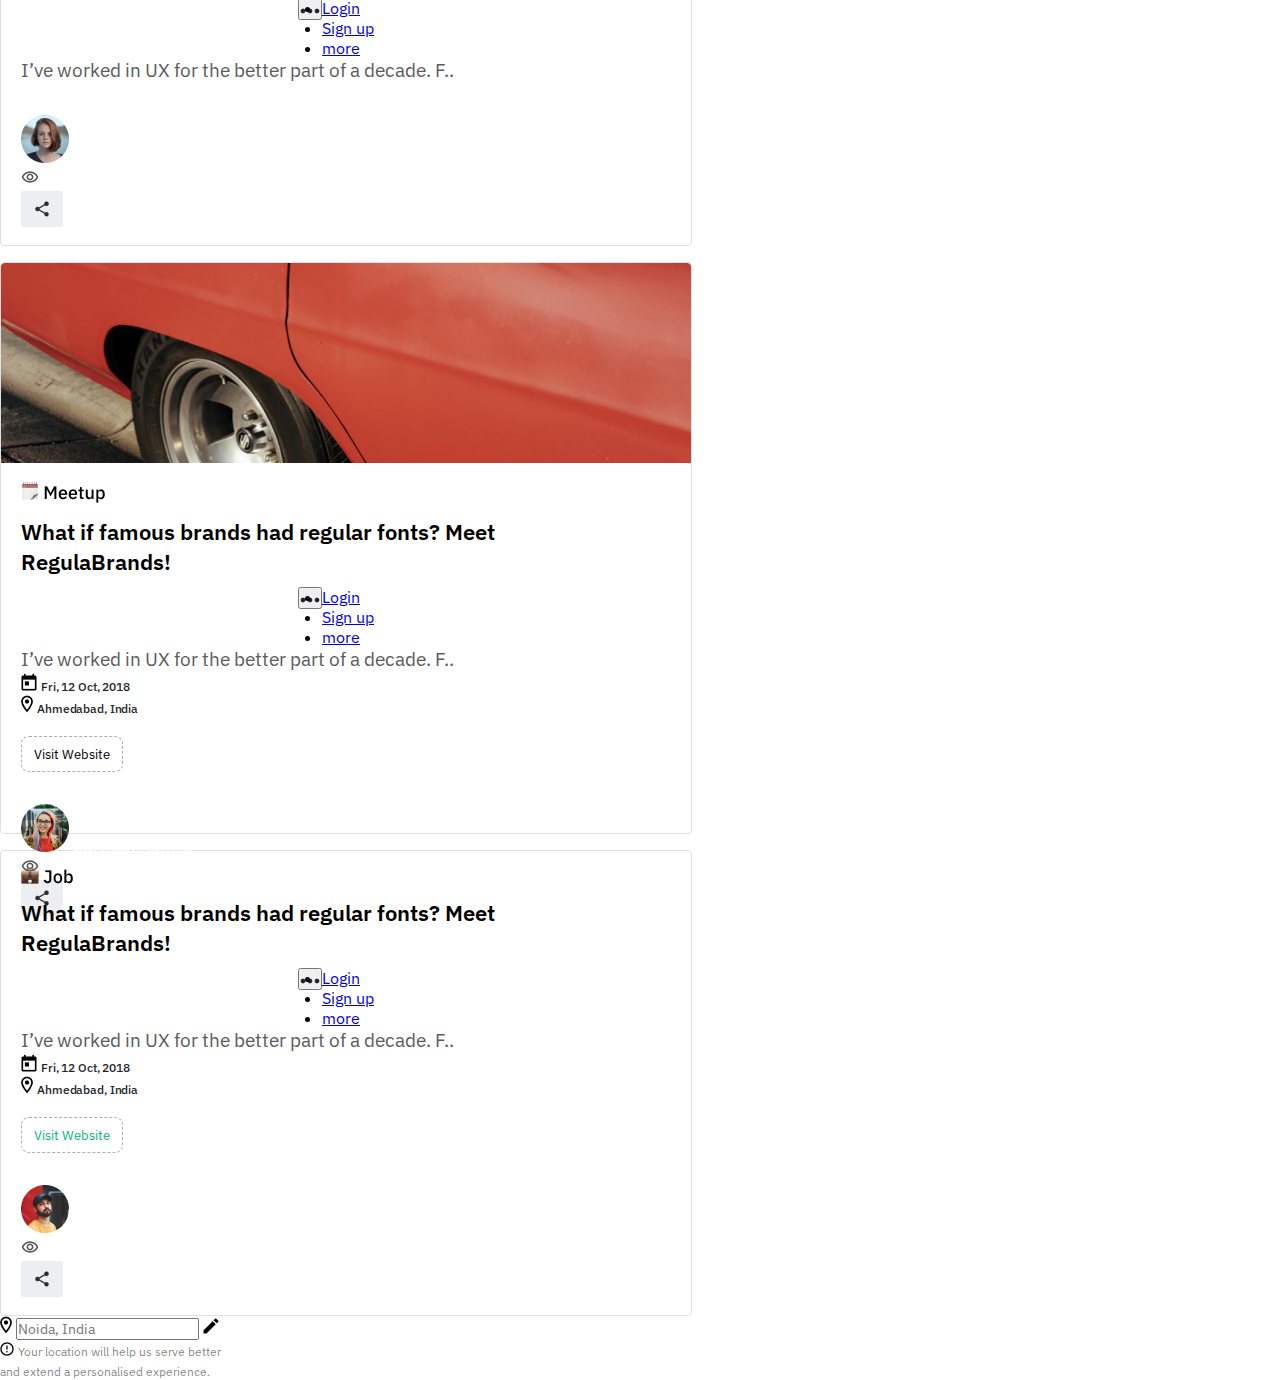
==== commit e7527865: "adding images folders" ====
--- a/index2.html
+++ b/index2.html
@@ -5,25 +5,24 @@
     <meta charset="UTF-8" />
     <meta http-equiv="X-UA-Compatible" content="IE=edge" />
     <meta name="viewport" content="width=device-width, initial-scale=1.0" />
-    <link href="https://cdn.jsdelivr.net/npm/bootstrap@5.3.0-alpha3/dist/css/bootstrap.min.css" rel="stylesheet" integrity="sha384-KK94CHFLLe+nY2dmCWGMq91rCGa5gtU4mk92HdvYe+M/SXH301p5ILy+dN9+nJOZ" crossorigin="anonymous" />
+    <link href="https://cdn.jsdelivr.net/npm/bootstrap@5.3.0-alpha3/dist/css/bootstrap.min.css" rel="stylesheet"
+        integrity="sha384-KK94CHFLLe+nY2dmCWGMq91rCGa5gtU4mk92HdvYe+M/SXH301p5ILy+dN9+nJOZ" crossorigin="anonymous" />
     <link rel="stylesheet" href="./css/style.css" />
     <link rel="stylesheet" href="./css/responsive.css" />
     <title>home</title>
     <link rel="icon" href="./images/logo.svg" />
-    <style>
-
-    </style>
-    
 </head>
 
 <body>
-   
+    <!-- *===================================  SIGN IN AND SIGN UP PAGES =========================== -->
     <section class="sign-up-page-section">
         <div class="sign-up-page w-100 mw-736">
             <div class="sign-hed desk-show">
-                <h6 class="fx-14 gr">Let's learn, share & inspire each other with our passion for computer engineering. Sign up now 🤘🏼</h6>
-            </div>
-            <div class="signup-from-img-frame mk-flex-wrap  bg-white d-flex align-items-center justify-content-center position-relative">
+                <h6 class="fx-14 gr">Let's learn, share & inspire each other with our passion for computer engineering.
+                    Sign up now 🤘🏼</h6>
+            </div>
+            <div
+                class="signup-from-img-frame mk-flex-wrap  bg-white d-flex align-items-center justify-content-center position-relative">
                 <img onclick="hideSignup()" src="./images/cancel.png" class="cancel-btn desk-show" alt="">
                 <div class="sign-up-box bg-white">
                     <h5 class="fs-24-18 d-flex align-items-center justify-content-between">Create Account
@@ -43,7 +42,9 @@
                                 <input type="email" class="input-box w-100" placeholder="Email">
                             </div>
                             <div class="w-100 d-flex input-box p-0 pe-3 align-items-center">
-                                <input type="password" class=" bg-transparent border-0 p-3 fx-15 blck-8A8 shadow-none w-100" placeholder="Password">
+                                <input type="password"
+                                    class=" bg-transparent border-0 p-3 fx-15 blck-8A8 shadow-none w-100"
+                                    placeholder="Password">
                                 <img src="./images/eye.svg" alt="icon">
                             </div>
                         </div>
@@ -51,7 +52,8 @@
                             <input type="password" class="input-box w-100" placeholder="Confirm Password">
                         </div>
                         <div class="d-flex align-items-center justify-content-between">
-                            <button type="submit" class="primary-btn desk-100 text-white mt-3 mb-3">Create Account</button>
+                            <button type="submit" class="primary-btn desk-100 text-white mt-3 mb-3">Create
+                                Account</button>
                             <spam class="fx-13 mb-show cursor-pointer" onclick="gotosignin()">or, Sign In</spam>
 
                         </div>
@@ -80,12 +82,16 @@
         </div>
     </section>
 
+    <!-- *===================================  SIGN Up AND SIGN UP PAGES =========================== -->
+    <!-- *===================================  SIGN IN AND SIGN UP PAGES =========================== -->
     <section class="sign-in-page-section">
         <div class="sign-up-page w-100 mw-736">
             <div class="sign-hed desk-show">
-                <h6 class="fx-14 gr ">Let's learn, share & inspire each other with our passion for computer engineering. Sign up now 🤘🏼</h6>
-            </div>
-            <div class="signup-from-img-frame  bg-white d-flex align-items-center justify-content-center position-relative">
+                <h6 class="fx-14 gr ">Let's learn, share & inspire each other with our passion for computer engineering.
+                    Sign up now 🤘🏼</h6>
+            </div>
+            <div
+                class="signup-from-img-frame  bg-white d-flex align-items-center justify-content-center position-relative">
                 <img onclick="hideSignin()" src="./images/cancel.png" class="cancel-btn desk-show" alt="">
                 <div class="sign-up-box bg-white">
                     <h5 class="fs-24-18 d-flex align-items-center justify-content-between">Sign In
@@ -98,12 +104,15 @@
                             <input type="email" required class="input-box w-100" placeholder="Email">
                         </div>
                         <div class="w-100 d-flex input-box p-0 pe-3 align-items-center">
-                            <input type="password" required class=" bg-transparent border-0 p-3 fx-15 blck-8A8 shadow-none w-100" placeholder="Password">
+                            <input type="password" required
+                                class=" bg-transparent border-0 p-3 fx-15 blck-8A8 shadow-none w-100"
+                                placeholder="Password">
                             <img src="./images/eye.svg" alt="icon">
                         </div>
                     </div>
                     <div class="d-flex align-items-center justify-content-between">
-                        <button class="primary-btn desk-100 text-white mt-3 mb-3">   <a class=" anker fw-bold" href="./loginpage.html">Sdign In</a></button>
+                        <button class="primary-btn desk-100 text-white mt-3 mb-3"> <a class=" anker fw-bold"
+                                href="./loginpage.html">Sdign In</a></button>
                         <spam class="fx-13 mb-show cursor-pointer" onclick="gotosignup()"> or, Create Account</spam>
                     </div>
 
@@ -134,19 +143,27 @@
         </div>
     </section>
 
+    <!-- *===================================  SIGN IN AND SIGN UP PAGES =========================== -->
+
+
+
+    <!-- * ======================  HESDER SECTION START ============================= -->
     <header class="hesder-section w-100 desk-show">
         <div class="container custom-header-conatiner">
             <div class="header-frame w-100">
                 <img src="./images/logo.svg" alt="" />
                 <div class="serch-bar d-flex align-items-center gap-3">
                     <img src="./images/baseline-search-24px.png" alt="icon" />
-                    <input type="text" class="border-0 shadow-none bg-transparent fx-14 fw-500 black-5C5" placeholder="Search for your favorite groups in ATG" />
+                    <input type="text" class="border-0 shadow-none bg-transparent fx-14 fw-500 black-5C5"
+                        placeholder="Search for your favorite groups in ATG" />
                 </div>
                 <div class="dropdown onclick-login-hide ">
-                    <button class="btn btn-secondary bg-transparent border-0 dropdown-toggle fs-6 fw-bold lh-21 black-2E2" type="button" data-bs-toggle="dropdown" aria-expanded="false">
-              Create account.
-              <span class="blue-2F6">It’s free!</span>
-            </button>
+                    <button
+                        class="btn btn-secondary bg-transparent border-0 dropdown-toggle fs-6 fw-bold lh-21 black-2E2"
+                        type="button" data-bs-toggle="dropdown" aria-expanded="false">
+                        Create account.
+                        <span class="blue-2F6">It’s free!</span>
+                    </button>
                     <ul class="dropdown-menu">
                         <li>
                             <a class="dropdown-item w-100 h-100">Account</a>
@@ -167,31 +184,30 @@
             </div>
         </div>
     </header>
-   
-
-
-   <section class="home-hero-section top-0">
-    <div class="background-overlay"></div>
-    <div class="container h-100">
-        <div class="home-sub-hed py-3 mt-0 position-relative mt-0 z-1 align-item-center justify-content-between mb-flex w-100">
-            <img src="./images/arrow_back_24px_outlined.svg" alt="" />
-            <button onclick="hideSignin()" class="secondary-btn bg-transparent text-white fw-500">
-                Join Group
-            </button>
+    <!-- * ======================  HESDER SECTION END ============================= -->
+
+    <!-- * -------------------------- HERO  mb SECTION START --------------------------- -->
+    <section class="home-hero-section top-0">
+        <div class="container h-100">
+            <div
+                class="home-sub-hed py-3 mt-0 position-relative mt-0 z-1 align-item-center justify-content-between mb-flex w-100">
+                <img src="./images/arrow_back_24px_outlined.svg" alt="" />
+                <button onclick="hideSignin()" class="secondary-btn bg-transparent text-white fw-500">
+                    Join Group
+                </button>
+            </div>
+            <div class="hero-content h-100 d-flex flex-column align-items-start justify-content-end">
+                <h4 class="fs-36-17 mb-1">Computer Engineering</h4>
+                <p class="fs-18-12 mb-0">142,765 Computer Engineers follow this</p>
+            </div>
         </div>
-        <div class="hero-content h-100 d-flex flex-column align-items-start justify-content-end">
-            <h4 class="fs-36-17 mb-1">Computer Engineering</h4>
-            <p class="fs-18-12 mb-0">142,765 Computer Engineers follow this</p>
-        </div>
-    </div>
-</section>
-
-
-
-   
-    <!-- <section class="secont-data-section">
+    </section>
+    <!-- * -------------------------- HERO SECTION END --------------------------- -->
+
+    <!-- ========================== SECOND SECTION START =========================== -->
+    <section class="secont-data-section">
         <div class="container">
-            <div class="sub-nav-frame d-flex justify-content-between align-items-center">
+            <div class="sub-nav-frame d-flex justify-content-between align-items-center position-sticky-class">
                 <ul class="nav-links-list p-0">
                     <li class="activ-lis">All Posts(32)</li>
                     <li>Article</li>
@@ -201,9 +217,10 @@
                 </ul>
                 <div class="button-frame d-flex gap-3 align-items-center">
                     <div class="dropdown">
-                        <button class="btn btn-secondary border-0 dropdown-toggle bg-EDE px-3 py-2 text-dark fw-bold" type="button" data-bs-toggle="dropdown" aria-expanded="false">
-                Write a Post
-              </button>
+                        <button class="btn btn-secondary border-0 dropdown-toggle bg-EDE px-3 py-2 text-dark fw-bold"
+                            type="button" data-bs-toggle="dropdown" aria-expanded="false">
+                            Write a Post
+                        </button>
                         <ul class="dropdown-menu">
                             <li>
                                 <a class="dropdown-item" href="#">Action</a>
@@ -216,14 +233,13 @@
                             </li>
                         </ul>
                     </div>
-                    <button type="button" class="desk-flex btn btn-primary px-3 py-2 d-flex align-items-center justify-content-center gap-2">
-              <img src="./images/group-icon.png" alt="" />
-              Join Group
-            </button>
-                </div>
-            </div>
-
-            
+                    <button type="button"
+                        class="desk-flex btn  px-3 py-2 d-flex align-items-center justify-content-center gap-2" style="border: 1px solid black;">
+                        <img src="./images/leavegrp.png" alt=""  />
+                        Leave Group
+                    </button>
+                </div>
+            </div>
             <div class="data-content-frame d-flex justify-content-center">
                 <div class="data-left p-2">
                     <div class="artical-box">
@@ -239,9 +255,11 @@
                                     What if famous brands had regular fonts? Meet RegulaBrands!
                                 </h3>
                                 <div class="dropdown three-dotes">
-                                    <button class="btn btn-secondary bg-transparent border-0 dropdown-toggle text-center" type="button" data-bs-toggle="dropdown" aria-expanded="false">
-                      <img src="./images/dots....png" alt="" />
-                    </button>
+                                    <button
+                                        class="btn btn-secondary bg-transparent border-0 dropdown-toggle text-center"
+                                        type="button" data-bs-toggle="dropdown" aria-expanded="false">
+                                        <img src="./images/dots....png" alt="" />
+                                    </button>
                                     <ul class="dropdown-menu three-dot-menu">
                                         <li>
                                             <a class="dropdown-item" href="#">Login</a>
@@ -259,553 +277,257 @@
                             <p class="fs-19-14">
                                 I’ve worked in UX for the better part of a decade. F..
                             </p>
-                            
+                            <!-- <button class="secondary-btn2 w-100 bg-transparent text-danger fw-bold ">Visit Website</button> -->
                             <div class="profile-frame d-flex align-items-center justify-content-between">
                                 <div class="img-name d-flex align-items-center gap-4">
                                     <img class="profile-img" src="./images/profile.png" alt="img" />
                                     <span class="fs-18-12 fw-bold text-black">Sarthak Kamra <br>
 
-                                    <div class="no-viesw mb-flex align-items-center justify-content-between gap-3">
-                                     
+                                        <div class="no-viesw mb-flex align-items-center justify-content-between gap-3">
+                                            <!-- <img src="./images/visibility_24px_outlined.png" alt="" /> -->
+                                            <span class="fs-18-12 text-black">1.4k views</span>
+                                        </div>
+                                    </span>
+                                </div>
+                                <div class="views-share d-flex align-items-center gap-5">
+                                    <div class="no-viesw desk-flex align-items-center justify-content-between gap-3">
+                                        <img src="./images/visibility_24px_outlined.png" alt="" />
                                         <span class="fs-18-12 text-black">1.4k views</span>
-                                </div>
-                                </span>
-                            </div>
-                            <div class="views-share d-flex align-items-center gap-5">
-                                <div class="no-viesw desk-flex align-items-center justify-content-between gap-3">
-                                    <img src="./images/visibility_24px_outlined.png" alt="" />
-                                    <span class="fs-18-12 text-black">1.4k views</span>
-                                </div>
-                                <img src="./images/share.png" alt="" />
-                            </div>
-                        </div>
-                    </div>
-                </div>
-                <div class="artical-box">
-                    <img class="articla-img" src="./images/door.png" alt="" />
-                    <div class="text-frame">
-                        <h4>
-                            <img class="desk-show mt-3" src="./images/Education.png" alt="" />
-                            <img class="mb-show mt-2" src="./images/Education(Mb).png" alt="" />
-                        </h4>
-
-                        <div class="articl-heading d-flex justify-content-between align-items-start">
-                            <h3 class="fs-22-16">
-                                Tax Benefits for Investment under National Pension Scheme launched by Government
-                            </h3>
-                            <div class="dropdown three-dotes">
-                                <button class="btn btn-secondary bg-transparent border-0 dropdown-toggle text-center" type="button" data-bs-toggle="dropdown" aria-expanded="false">
-                      <img src="./images/dots....png" alt="" />
-                    </button>
-                                <ul class="dropdown-menu three-dot-menu">
-                                    <li>
-                                        <a class="dropdown-item" href="#">Login</a>
-                                    </li>
-                                    <li>
-                                        <a class="dropdown-item" href="#">Sign up</a>
-                                    </li>
-                                    <li>
-                                        <a class="dropdown-item" href="#">more</a>
-                                    </li>
-                                </ul>
-                            </div>
-                        </div>
-                        <p class="fs-19-14">
-                            I’ve worked in UX for the better part of a decade. F..
-                        </p>
-                      
-                        <div class="profile-frame d-flex align-items-center justify-content-between">
-                            <div class="img-name d-flex align-items-center gap-4">
-                                <img class="profile-img" src="./images/Rectangle 3.png" alt="img" />
-                                <span class="fs-18-12 fw-bold text-black">Sarah West
-                      <br />
-                      <div
-                        class="no-viesw mb-flex align-items-center justify-content-between gap-3"
-                      >
-                        
-                        <span class="fs-18-12 text-black">1.4k views</span>
-                            </div>
-                            </span>
-                        </div>
-                        <div class="views-share d-flex align-items-center gap-5">
-                            <div class="no-viesw desk-flex align-items-center justify-content-between gap-3">
-                                <img src="./images/visibility_24px_outlined.png" alt="" />
-                                <span class="fs-18-12 text-black">1.4k views</span>
-                            </div>
-                            <img src="./images/share.png" alt="" />
-                        </div>
-                    </div>
-                </div>
-            </div>
-            <div class="artical-box mh-572">
-                <img class="articla-img" src="./images/car.png" alt="" />
-                <div class="text-frame">
-                    <h4>
-                        <img class="desk-show mt-3" src="./images/MeetupDesk.png" alt="" />
-                        <img class="mb-show mt-2" src="./images/MeetupMb.png" alt="" />
-                    </h4>
-
-                    <div class="articl-heading d-flex justify-content-between align-items-start">
-                        <h3 class="fs-22-16">
-                            Finance & Investment Elite Social Mixer @Lujiazui                        </h3>
-                        <div class="dropdown three-dotes">
-                            <button class="btn btn-secondary bg-transparent border-0 dropdown-toggle text-center" type="button" data-bs-toggle="dropdown" aria-expanded="false">
-                      <img src="./images/dots....png" alt="" />
-                    </button>
-                            <ul class="dropdown-menu three-dot-menu">
-                                <li>
-                                    <a class="dropdown-item" href="#">Login</a>
-                                </li>
-                                <li>
-                                    <a class="dropdown-item" href="#">Sign up</a>
-                                </li>
-                                <li>
-                                    <a class="dropdown-item" href="#">more</a>
-                                </li>
-                            </ul>
-                        </div>
-                    </div>
-
-                    <p class="fs-19-14">
-                        I’ve worked in UX for the better part of a decade. F..
-                    </p>
-                    <div class="date-location d-flex align-items-center gap-5">
-                        <div class="date d-flex align-items-center justify-content-center gap-2">
-                            <img src="./images/calender.png" alt="" />
-                            <span class="fs-15-12">Fri, 12 Oct, 2018</span>
-                        </div>
-                        <div class="d-block justify-content-center align-items-center">
-                            <img src="./images/location.png" alt="" />
-                            <span class="fs-15-12">Ahmedabad, India</span>
-                        </div>
-                    </div>
-                    <button class="secondary-btn2 w-100 bg-transparent text-danger fw-bold">
-                  Visit Website
-                </button>
-                    <div class="profile-frame d-flex align-items-center justify-content-between">
-                        <div class="img-name d-flex align-items-center gap-4">
-                            <img class="profile-img" src="./images/Rectangle 3 (1).png" alt="img" />
-                            <span class="fs-18-12 fw-bold text-black">Ronal Jones
-                      <br />
-                      <div
-                        class="no-viesw mb-flex align-items-center justify-content-between gap-3"
-                      >
-                      
-                        <span class="fs-18-12 text-black">1.4k views</span>
-                        </div>
-                        </span>
-                    </div>
-                    <div class="views-share d-flex align-items-center gap-5">
-                        <div class="no-viesw desk-flex align-items-center justify-content-between gap-3">
-                            <img src="./images/visibility_24px_outlined.png" alt="" />
-                            <span class="fs-18-12 text-black">1.4k views</span>
-                        </div>
-                        <img src="./images/share.png" alt="" />
+                                    </div>
+                                    <img src="./images/share.png" alt="" />
+                                </div>
+                            </div>
+                        </div>
+                    </div>
+                    <div class="artical-box">
+                        <img class="articla-img" src="./images/door.png" alt="" />
+                        <div class="text-frame">
+                            <h4>
+                                <img class="desk-show mt-3" src="./images/Education.png" alt="" />
+                                <img class="mb-show mt-2" src="./images/Education(Mb).png" alt="" />
+                            </h4>
+
+                            <div class="articl-heading d-flex justify-content-between align-items-start">
+                                <h3 class="fs-22-16">
+                                    What if famous brands had regular fonts? Meet RegulaBrands!
+                                </h3>
+                                <div class="dropdown three-dotes">
+                                    <button
+                                        class="btn btn-secondary bg-transparent border-0 dropdown-toggle text-center"
+                                        type="button" data-bs-toggle="dropdown" aria-expanded="false">
+                                        <img src="./images/dots....png" alt="" />
+                                    </button>
+                                    <ul class="dropdown-menu three-dot-menu">
+                                        <li>
+                                            <a class="dropdown-item" href="#">Login</a>
+                                        </li>
+                                        <li>
+                                            <a class="dropdown-item" href="#">Sign up</a>
+                                        </li>
+                                        <li>
+                                            <a class="dropdown-item" href="#">more</a>
+                                        </li>
+                                    </ul>
+                                </div>
+                            </div>
+                            <p class="fs-19-14">
+                                I’ve worked in UX for the better part of a decade. F..
+                            </p>
+                            <!-- <button class="secondary-btn2 w-100 bg-transparent text-danger fw-bold ">Visit Website</button> -->
+                            <div class="profile-frame d-flex align-items-center justify-content-between">
+                                <div class="img-name d-flex align-items-center gap-4">
+                                    <img class="profile-img" src="./images/Rectangle 3.png" alt="img" />
+                                    <span class="fs-18-12 fw-bold text-black">Sarthak Kamra
+                                        <br />
+                                        <div class="no-viesw mb-flex align-items-center justify-content-between gap-3">
+                                            <!-- <img
+                          src="./images/visibility_24px_outlined.png"
+                          alt=""
+                        /> -->
+                                            <span class="fs-18-12 text-black">1.4k views</span>
+                                        </div>
+                                    </span>
+                                </div>
+                                <div class="views-share d-flex align-items-center gap-5">
+                                    <div class="no-viesw desk-flex align-items-center justify-content-between gap-3">
+                                        <img src="./images/visibility_24px_outlined.png" alt="" />
+                                        <span class="fs-18-12 text-black">1.4k views</span>
+                                    </div>
+                                    <img src="./images/share.png" alt="" />
+                                </div>
+                            </div>
+                        </div>
+                    </div>
+                    <div class="artical-box mh-572">
+                        <img class="articla-img" src="./images/car.png" alt="" />
+                        <div class="text-frame">
+                            <h4>
+                                <img class="desk-show mt-3" src="./images/MeetupDesk.png" alt="" />
+                                <img class="mb-show mt-2" src="./images/MeetupMb.png" alt="" />
+                            </h4>
+
+                            <div class="articl-heading d-flex justify-content-between align-items-start">
+                                <h3 class="fs-22-16">
+                                    What if famous brands had regular fonts? Meet RegulaBrands!
+                                </h3>
+                                <div class="dropdown three-dotes">
+                                    <button
+                                        class="btn btn-secondary bg-transparent border-0 dropdown-toggle text-center"
+                                        type="button" data-bs-toggle="dropdown" aria-expanded="false">
+                                        <img src="./images/dots....png" alt="" />
+                                    </button>
+                                    <ul class="dropdown-menu three-dot-menu">
+                                        <li>
+                                            <a class="dropdown-item" href="#">Login</a>
+                                        </li>
+                                        <li>
+                                            <a class="dropdown-item" href="#">Sign up</a>
+                                        </li>
+                                        <li>
+                                            <a class="dropdown-item" href="#">more</a>
+                                        </li>
+                                    </ul>
+                                </div>
+                            </div>
+
+                            <p class="fs-19-14">
+                                I’ve worked in UX for the better part of a decade. F..
+                            </p>
+                            <div class="date-location d-flex align-items-center gap-5">
+                                <div class="date d-flex align-items-center justify-content-center gap-2">
+                                    <img src="./images/calender.png" alt="" />
+                                    <span class="fs-15-12">Fri, 12 Oct, 2018</span>
+                                </div>
+                                <div class="d-block justify-content-center align-items-center">
+                                    <img src="./images/location.png" alt="" />
+                                    <span class="fs-15-12">Ahmedabad, India</span>
+                                </div>
+                            </div>
+                            <button class="secondary-btn2 w-100 bg-transparent text-danger fw-bold">
+                                Visit Website
+                            </button>
+                            <div class="profile-frame d-flex align-items-center justify-content-between">
+                                <div class="img-name d-flex align-items-center gap-4">
+                                    <img class="profile-img" src="./images/Rectangle 3 (1).png" alt="img" />
+                                    <span class="fs-18-12 fw-bold text-black">Sarthak Kamra
+                                        <br />
+                                        <div class="no-viesw mb-flex align-items-center justify-content-between gap-3">
+                                            <!-- <img
+                          src="./images/visibility_24px_outlined.png"
+                          alt=""
+                        /> -->
+                                            <span class="fs-18-12 text-black">1.4k views</span>
+                                        </div>
+                                    </span>
+                                </div>
+                                <div class="views-share d-flex align-items-center gap-5">
+                                    <div class="no-viesw desk-flex align-items-center justify-content-between gap-3">
+                                        <img src="./images/visibility_24px_outlined.png" alt="" />
+                                        <span class="fs-18-12 text-black">1.4k views</span>
+                                    </div>
+                                    <img src="./images/share.png" alt="" />
+                                </div>
+                            </div>
+                        </div>
+                    </div>
+                    <div class="artical-box mh-572">
+                        <!-- <img class="articla-img" src="./images/car.png" alt=""> -->
+                        <div class="text-frame">
+                            <h4>
+                                <img class="desk-show mt-3" src="./images/Jobdesk.png" alt="" />
+                                <img class="mb-show mt-2" src="./images/JobMb.png" alt="" />
+                            </h4>
+
+                            <div class="articl-heading d-flex justify-content-between align-items-start">
+                                <h3 class="fs-22-16">
+                                    What if famous brands had regular fonts? Meet RegulaBrands!
+                                </h3>
+                                <div class="dropdown three-dotes">
+                                    <button
+                                        class="btn btn-secondary bg-transparent border-0 dropdown-toggle text-center"
+                                        type="button" data-bs-toggle="dropdown" aria-expanded="false">
+                                        <img src="./images/dots....png" alt="" />
+                                    </button>
+                                    <ul class="dropdown-menu three-dot-menu">
+                                        <li>
+                                            <a class="dropdown-item" href="#">Login</a>
+                                        </li>
+                                        <li>
+                                            <a class="dropdown-item" href="#">Sign up</a>
+                                        </li>
+                                        <li>
+                                            <a class="dropdown-item" href="#">more</a>
+                                        </li>
+                                    </ul>
+                                </div>
+                            </div>
+
+                            <p class="fs-19-14">
+                                I’ve worked in UX for the better part of a decade. F..
+                            </p>
+                            <div class="date-location d-flex align-items-center gap-5">
+                                <div class="date d-flex align-items-center justify-content-center gap-2">
+                                    <img src="./images/calender.png" alt="" />
+                                    <span class="fs-15-12">Fri, 12 Oct, 2018</span>
+                                </div>
+                                <div class="d-block justify-content-center align-items-center">
+                                    <img src="./images/location.png" alt="" />
+                                    <span class="fs-15-12">Ahmedabad, India</span>
+                                </div>
+                            </div>
+                            <button class="secondary-btn2 w-100 bg-transparent color-02B fw-bold">
+                                Visit Website
+                            </button>
+                            <div class="profile-frame d-flex align-items-center justify-content-between">
+                                <div class="img-name d-flex align-items-center gap-4">
+                                    <img class="profile-img" src="./images/Rectangle 3 (2).png" alt="img" />
+                                    <span class="fs-18-12 fw-bold text-black">Sarthak Kamra
+                                        <br />
+                                        <div class="no-viesw mb-flex align-items-center justify-content-between gap-3">
+                                            <!-- <img
+                          src="./images/visibility_24px_outlined.png"
+                          alt=""
+                        /> -->
+                                            <span class="fs-18-12 text-black">1.4k views</span>
+                                        </div>
+                                    </span>
+                                </div>
+                                <div class="views-share d-flex align-items-center gap-5">
+                                    <div class="no-viesw desk-flex align-items-center justify-content-between gap-3">
+                                        <img src="./images/visibility_24px_outlined.png" alt="" />
+                                        <span class="fs-18-12 text-black">1.4k views</span>
+                                    </div>
+                                    <img src="./images/share.png" alt="" />
+                                </div>
+                            </div>
+                        </div>
+                    </div>
+                </div>
+                <div class="data-right p-2 desk-show">
+                    <div class="location-groups-frame w-100 mw-243  float-end">
+                        <div
+                            class="location-input-box w-100 border-bottom border-dark d-flex py-2 mb-2 align-items-center justify-content-between">
+                            <img src="./images/location.png" alt="">
+                            <input class="fx-14 text-dark border-0 shadow-none  fw-bold" type="text"
+                                placeholder="Noida, India">
+                            <img src="./images/edit.png" id="edit" alt="edit">
+                        </div>
+                        <div class="varning-box d-flex align-items-center justify-content-center mt-4  gap-3">
+                            <img src="./images/!.png" alt="img">
+                            <span class="fx-12 varing-para">Your location will help us serve better and extend a
+                                personalised experience.</span>
+                        </div>
+
                     </div>
                 </div>
             </div>
         </div>
-        <div class="artical-box mh-572">
-            
-            <div class="text-frame">
-                <h4>
-                    <img class="desk-show mt-3" src="./images/Jobdesk.png" alt="" />
-                    <img class="mb-show mt-2" src="./images/JobMb.png" alt="" />
-                </h4>
-
-                <div class="articl-heading d-flex justify-content-between align-items-start">
-                    <h3 class="fs-22-16">
-                        Software Developer
-                    </h3>
-                    <div class="dropdown three-dotes">
-                        <button class="btn btn-secondary bg-transparent border-0 dropdown-toggle text-center" type="button" data-bs-toggle="dropdown" aria-expanded="false">
-                      <img src="./images/dots....png" alt="" />
-                    </button>
-                        <ul class="dropdown-menu three-dot-menu">
-                            <li>
-                                <a class="dropdown-item" href="#">Login</a>
-                            </li>
-                            <li>
-                                <a class="dropdown-item" href="#">Sign up</a>
-                            </li>
-                            <li>
-                                <a class="dropdown-item" href="#">more</a>
-                            </li>
-                        </ul>
-                    </div>
-                </div>
-
-                <p class="fs-19-14">
-                    Inovators Analytics Private Ltd.
-                </p>
-                <div class="date-location d-flex align-items-center gap-5">
-                    <div class="date d-flex align-items-center justify-content-center gap-2">
-                        <img src="./images/calender.png" alt="" />
-                        <span class="fs-15-12">Fri, 12 Oct, 2018</span>
-                    </div>
-                    <div class="d-block justify-content-center align-items-center">
-                        <img src="./images/location.png" alt="" />
-                        <span class="fs-15-12">Noida, India</span>
-                    </div>
-                </div>
-                <button class="secondary-btn2 w-100 bg-transparent color-02B fw-bold">
-                  Apply on Times Jobs
-                </button>
-                <div class="profile-frame d-flex align-items-center justify-content-between">
-                    <div class="img-name d-flex align-items-center gap-4">
-                        <img class="profile-img" src="./images/Rectangle 3 (2).png" alt="img" />
-                        <span class="fs-18-12 fw-bold text-black">Joseph Gray
-                      <br />
-                      <div
-                        class="no-viesw mb-flex align-items-center justify-content-between gap-3"
-                      >
-                       
-                        <span class="fs-18-12 text-black">1.4k views</span>
-                    </div>
-                    </span>
-                </div>
-                <div class="views-share d-flex align-items-center gap-5">
-                    <div class="no-viesw desk-flex align-items-center justify-content-between gap-3">
-                        <img src="./images/visibility_24px_outlined.png" alt="" />
-                        <span class="fs-18-12 text-black">1.4k views</span>
-                    </div>
-                    <img src="./images/share.png" alt="" />
-                </div>
-            </div>
-        </div>
-        </div>
-        </div>
-        <div class="data-right p-2 desk-show">
-            <div class="location-groups-frame w-100 mw-243  float-end">
-                <div class="location-input-box w-100 border-bottom border-dark d-flex py-2 mb-2 align-items-center justify-content-between">
-                    <img src="./images/location.png" alt="">
-                    <input class="fx-14 text-dark border-0 shadow-none  fw-bold" type="text" placeholder="Noida, India">
-                    <img src="./images/edit.png" id="edit" alt="edit">
-                </div>
-                <div class="varning-box d-flex align-items-center justify-content-center mt-4  gap-3">
-                    <img src="./images/!.png" alt="img">
-                    <span class="fx-12 varing-para">Your location will help us serve better and extend a personalised experience.</span>
-                </div>
-
-            </div>
-        </div>
-        </div>
-        </div>
-    </section> -->
-   
-    <div class="sticky-container">
-    
-        <section class="secont-data-section">
-         <div class="container">
-             <div class="sub-nav-frame d-flex justify-content-between align-items-center">
-                 <ul class="nav-links-list p-0">
-                     <li class="activ-lis">All Posts(32)</li>
-                     <li>Article</li>
-                     <li>Event</li>
-                     <li>Education</li>
-                     <li>Job</li>
-                 </ul>
-                 <div class="button-frame d-flex gap-3 align-items-center">
-                     <div class="dropdown">
-                         <button class="btn btn-secondary border-0 dropdown-toggle bg-EDE px-3 py-2 text-dark fw-bold" type="button" data-bs-toggle="dropdown" aria-expanded="false">
-                 Write a Post
-               </button>
-                         <ul class="dropdown-menu">
-                             <li>
-                                 <a class="dropdown-item" href="#">Action</a>
-                             </li>
-                             <li>
-                                 <a class="dropdown-item" href="#">Another action</a>
-                             </li>
-                             <li>
-                                 <a class="dropdown-item" href="#">Something else here</a>
-                             </li>
-                         </ul>
-                     </div>
-                     <button type="button" class="desk-flex btn btn-primary px-3 py-2 d-flex align-items-center justify-content-center gap-2">
-               <img src="./images/group-icon.png" alt="" />
-               Join Group
-             </button>
-                 </div>
-             </div>
- 
-             
-             <div class="data-content-frame d-flex justify-content-center">
-                 <div class="data-left p-2">
-                     <div class="artical-box">
-                         <img class="articla-img" src="./images/artical1-img.png" alt="" />
-                         <div class="text-frame">
-                             <h4>
-                                 <img class="desk-show mt-3" src="./images/ArticleIimg.png" alt="" />
-                                 <img class="mb-show mt-2" src="./images/ArticleIimg.png" alt="" />
-                             </h4>
- 
-                             <div class="articl-heading d-flex justify-content-between align-items-start">
-                                 <h3 class="fs-22-16">
-                                     What if famous brands had regular fonts? Meet RegulaBrands!
-                                 </h3>
-                                 <div class="dropdown three-dotes">
-                                     <button class="btn btn-secondary bg-transparent border-0 dropdown-toggle text-center" type="button" data-bs-toggle="dropdown" aria-expanded="false">
-                       <img src="./images/dots....png" alt="" />
-                     </button>
-                                     <ul class="dropdown-menu three-dot-menu">
-                                         <li>
-                                             <a class="dropdown-item" href="#">Login</a>
-                                         </li>
-                                         <li>
-                                             <a class="dropdown-item" href="#">Sign up</a>
-                                         </li>
-                                         <li>
-                                             <a class="dropdown-item" href="#">more</a>
-                                         </li>
-                                     </ul>
-                                 </div>
- 
-                             </div>
-                             <p class="fs-19-14">
-                                 I’ve worked in UX for the better part of a decade. F..
-                             </p>
-                             
-                             <div class="profile-frame d-flex align-items-center justify-content-between">
-                                 <div class="img-name d-flex align-items-center gap-4">
-                                     <img class="profile-img" src="./images/profile.png" alt="img" />
-                                     <span class="fs-18-12 fw-bold text-black">Sarthak Kamra <br>
- 
-                                     <div class="no-viesw mb-flex align-items-center justify-content-between gap-3">
-                                      
-                                         <span class="fs-18-12 text-black">1.4k views</span>
-                                 </div>
-                                 </span>
-                             </div>
-                             <div class="views-share d-flex align-items-center gap-5">
-                                 <div class="no-viesw desk-flex align-items-center justify-content-between gap-3">
-                                     <img src="./images/visibility_24px_outlined.png" alt="" />
-                                     <span class="fs-18-12 text-black">1.4k views</span>
-                                 </div>
-                                 <img src="./images/share.png" alt="" />
-                             </div>
-                         </div>
-                     </div>
-                 </div>
-                 <div class="artical-box">
-                     <img class="articla-img" src="./images/door.png" alt="" />
-                     <div class="text-frame">
-                         <h4>
-                             <img class="desk-show mt-3" src="./images/Education.png" alt="" />
-                             <img class="mb-show mt-2" src="./images/Education(Mb).png" alt="" />
-                         </h4>
- 
-                         <div class="articl-heading d-flex justify-content-between align-items-start">
-                             <h3 class="fs-22-16">
-                                 Tax Benefits for Investment under National Pension Scheme launched by Government
-                             </h3>
-                             <div class="dropdown three-dotes">
-                                 <button class="btn btn-secondary bg-transparent border-0 dropdown-toggle text-center" type="button" data-bs-toggle="dropdown" aria-expanded="false">
-                       <img src="./images/dots....png" alt="" />
-                     </button>
-                                 <ul class="dropdown-menu three-dot-menu">
-                                     <li>
-                                         <a class="dropdown-item" href="#">Login</a>
-                                     </li>
-                                     <li>
-                                         <a class="dropdown-item" href="#">Sign up</a>
-                                     </li>
-                                     <li>
-                                         <a class="dropdown-item" href="#">more</a>
-                                     </li>
-                                 </ul>
-                             </div>
-                         </div>
-                         <p class="fs-19-14">
-                             I’ve worked in UX for the better part of a decade. F..
-                         </p>
-                       
-                         <div class="profile-frame d-flex align-items-center justify-content-between">
-                             <div class="img-name d-flex align-items-center gap-4">
-                                 <img class="profile-img" src="./images/Rectangle 3.png" alt="img" />
-                                 <span class="fs-18-12 fw-bold text-black">Sarah West
-                       <br />
-                       <div
-                         class="no-viesw mb-flex align-items-center justify-content-between gap-3"
-                       >
-                         
-                         <span class="fs-18-12 text-black">1.4k views</span>
-                             </div>
-                             </span>
-                         </div>
-                         <div class="views-share d-flex align-items-center gap-5">
-                             <div class="no-viesw desk-flex align-items-center justify-content-between gap-3">
-                                 <img src="./images/visibility_24px_outlined.png" alt="" />
-                                 <span class="fs-18-12 text-black">1.4k views</span>
-                             </div>
-                             <img src="./images/share.png" alt="" />
-                         </div>
-                     </div>
-                 </div>
-             </div>
-             <div class="artical-box mh-572">
-                 <img class="articla-img" src="./images/car.png" alt="" />
-                 <div class="text-frame">
-                     <h4>
-                         <img class="desk-show mt-3" src="./images/MeetupDesk.png" alt="" />
-                         <img class="mb-show mt-2" src="./images/MeetupMb.png" alt="" />
-                     </h4>
- 
-                     <div class="articl-heading d-flex justify-content-between align-items-start">
-                         <h3 class="fs-22-16">
-                             Finance & Investment Elite Social Mixer @Lujiazui                        </h3>
-                         <div class="dropdown three-dotes">
-                             <button class="btn btn-secondary bg-transparent border-0 dropdown-toggle text-center" type="button" data-bs-toggle="dropdown" aria-expanded="false">
-                       <img src="./images/dots....png" alt="" />
-                     </button>
-                             <ul class="dropdown-menu three-dot-menu">
-                                 <li>
-                                     <a class="dropdown-item" href="#">Login</a>
-                                 </li>
-                                 <li>
-                                     <a class="dropdown-item" href="#">Sign up</a>
-                                 </li>
-                                 <li>
-                                     <a class="dropdown-item" href="#">more</a>
-                                 </li>
-                             </ul>
-                         </div>
-                     </div>
- 
-                     <p class="fs-19-14">
-                         I’ve worked in UX for the better part of a decade. F..
-                     </p>
-                     <div class="date-location d-flex align-items-center gap-5">
-                         <div class="date d-flex align-items-center justify-content-center gap-2">
-                             <img src="./images/calender.png" alt="" />
-                             <span class="fs-15-12">Fri, 12 Oct, 2018</span>
-                         </div>
-                         <div class="d-block justify-content-center align-items-center">
-                             <img src="./images/location.png" alt="" />
-                             <span class="fs-15-12">Ahmedabad, India</span>
-                         </div>
-                     </div>
-                     <button class="secondary-btn2 w-100 bg-transparent text-danger fw-bold">
-                   Visit Website
-                 </button>
-                     <div class="profile-frame d-flex align-items-center justify-content-between">
-                         <div class="img-name d-flex align-items-center gap-4">
-                             <img class="profile-img" src="./images/Rectangle 3 (1).png" alt="img" />
-                             <span class="fs-18-12 fw-bold text-black">Ronal Jones
-                       <br />
-                       <div
-                         class="no-viesw mb-flex align-items-center justify-content-between gap-3"
-                       >
-                       
-                         <span class="fs-18-12 text-black">1.4k views</span>
-                         </div>
-                         </span>
-                     </div>
-                     <div class="views-share d-flex align-items-center gap-5">
-                         <div class="no-viesw desk-flex align-items-center justify-content-between gap-3">
-                             <img src="./images/visibility_24px_outlined.png" alt="" />
-                             <span class="fs-18-12 text-black">1.4k views</span>
-                         </div>
-                         <img src="./images/share.png" alt="" />
-                     </div>
-                 </div>
-             </div>
-         </div>
-         <div class="artical-box mh-572">
-             
-             <div class="text-frame">
-                 <h4>
-                     <img class="desk-show mt-3" src="./images/Jobdesk.png" alt="" />
-                     <img class="mb-show mt-2" src="./images/JobMb.png" alt="" />
-                 </h4>
- 
-                 <div class="articl-heading d-flex justify-content-between align-items-start">
-                     <h3 class="fs-22-16">
-                         Software Developer
-                     </h3>
-                     <div class="dropdown three-dotes">
-                         <button class="btn btn-secondary bg-transparent border-0 dropdown-toggle text-center" type="button" data-bs-toggle="dropdown" aria-expanded="false">
-                       <img src="./images/dots....png" alt="" />
-                     </button>
-                         <ul class="dropdown-menu three-dot-menu">
-                             <li>
-                                 <a class="dropdown-item" href="#">Login</a>
-                             </li>
-                             <li>
-                                 <a class="dropdown-item" href="#">Sign up</a>
-                             </li>
-                             <li>
-                                 <a class="dropdown-item" href="#">more</a>
-                             </li>
-                         </ul>
-                     </div>
-                 </div>
- 
-                 <p class="fs-19-14">
-                     Inovators Analytics Private Ltd.
-                 </p>
-                 <div class="date-location d-flex align-items-center gap-5">
-                     <div class="date d-flex align-items-center justify-content-center gap-2">
-                         <img src="./images/calender.png" alt="" />
-                         <span class="fs-15-12">Fri, 12 Oct, 2018</span>
-                     </div>
-                     <div class="d-block justify-content-center align-items-center">
-                         <img src="./images/location.png" alt="" />
-                         <span class="fs-15-12">Noida, India</span>
-                     </div>
-                 </div>
-                 <button class="secondary-btn2 w-100 bg-transparent color-02B fw-bold">
-                   Apply on Times Jobs
-                 </button>
-                 <div class="profile-frame d-flex align-items-center justify-content-between">
-                     <div class="img-name d-flex align-items-center gap-4">
-                         <img class="profile-img" src="./images/Rectangle 3 (2).png" alt="img" />
-                         <span class="fs-18-12 fw-bold text-black">Joseph Gray
-                       <br />
-                       <div
-                         class="no-viesw mb-flex align-items-center justify-content-between gap-3"
-                       >
-                        
-                         <span class="fs-18-12 text-black">1.4k views</span>
-                     </div>
-                     </span>
-                 </div>
-                 <div class="views-share d-flex align-items-center gap-5">
-                     <div class="no-viesw desk-flex align-items-center justify-content-between gap-3">
-                         <img src="./images/visibility_24px_outlined.png" alt="" />
-                         <span class="fs-18-12 text-black">1.4k views</span>
-                     </div>
-                     <img src="./images/share.png" alt="" />
-                 </div>
-             </div>
-         </div>
-         </div>
-         </div>
-         <div class="data-right p-2 desk-show">
-             <div class="location-groups-frame w-100 mw-243  float-end">
-                 <div class="location-input-box w-100 border-bottom border-dark d-flex py-2 mb-2 align-items-center justify-content-between">
-                     <img src="./images/location.png" alt="">
-                     <input class="fx-14 text-dark border-0 shadow-none  fw-bold" type="text" placeholder="Noida, India">
-                     <img src="./images/edit.png" id="edit" alt="edit">
-                 </div>
-                 <div class="varning-box d-flex align-items-center justify-content-center mt-4  gap-3">
-                     <img src="./images/!.png" alt="img">
-                     <span class="fx-12 varing-para">Your location will help us serve better and extend a personalised experience.</span>
-                 </div>
- 
-             </div>
-         </div>
-         </div>
-         </div>
-     </section>
- 
-     
-     <!-- Other content in the sticky container -->
-     <!-- ... -->
-   </div>
-
+    </section>
+    <!-- ========================== SECOND SECTION END =========================== -->
     <script src="./java-script/index.js"></script>
-    <script src="https://cdn.jsdelivr.net/npm/bootstrap@5.3.0-alpha3/dist/js/bootstrap.bundle.min.js" integrity="sha384-ENjdO4Dr2bkBIFxQpeoTz1HIcje39Wm4jDKdf19U8gI4ddQ3GYNS7NTKfAdVQSZe" crossorigin="anonymous"></script>
+    <script src="https://cdn.jsdelivr.net/npm/bootstrap@5.3.0-alpha3/dist/js/bootstrap.bundle.min.js"
+        integrity="sha384-ENjdO4Dr2bkBIFxQpeoTz1HIcje39Wm4jDKdf19U8gI4ddQ3GYNS7NTKfAdVQSZe"
+        crossorigin="anonymous"></script>
 </body>
 
 </html>--- a/css/style.css
+++ b/css/style.css
@@ -222,7 +222,7 @@
     max-height: 200px;
 }
 
-.articl-heading {}
+
 
 .articl-heading>h3 {
     width: 84%;
@@ -497,4 +497,9 @@
 }
 
 
+.position-sticky-class {
+    position: sticky;
+    top: 1px;
+    background-color: white;
+  }
 /* ?======================= SIGIN IN PAG CSS END ==================== */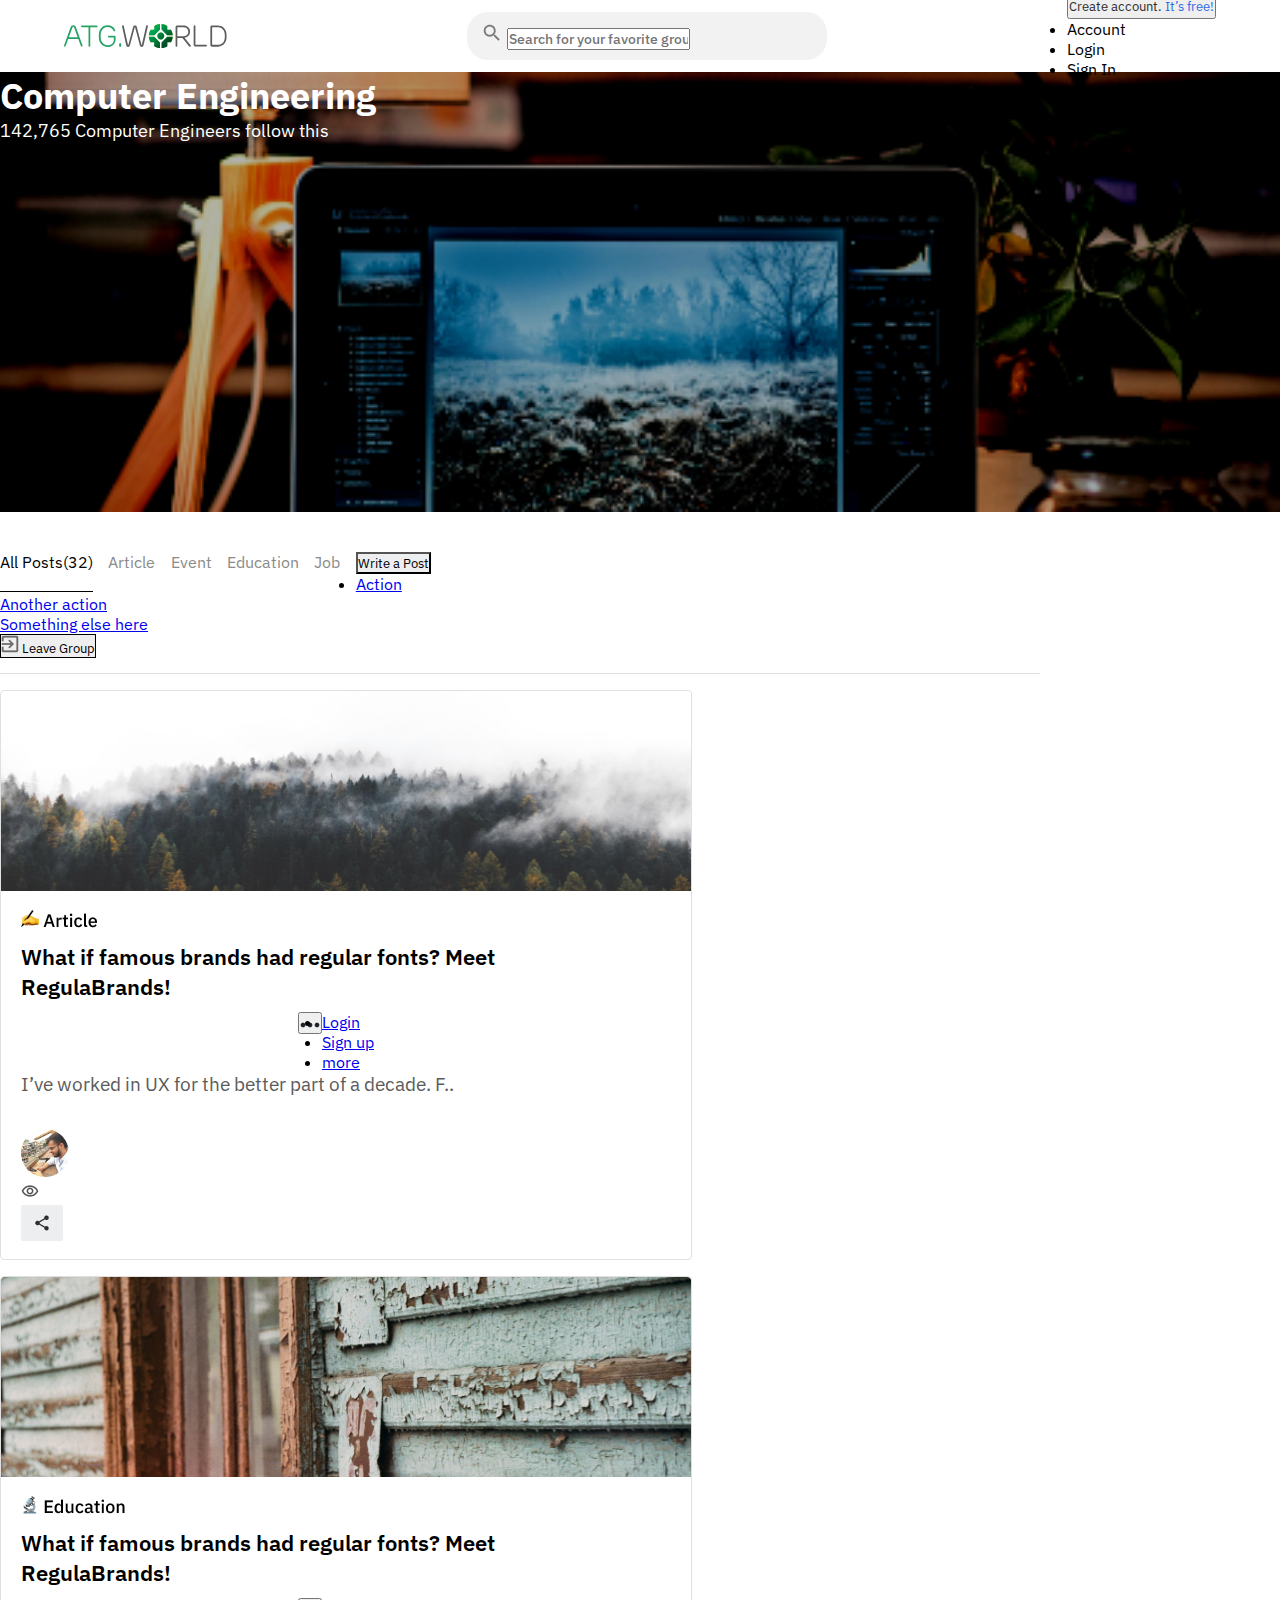
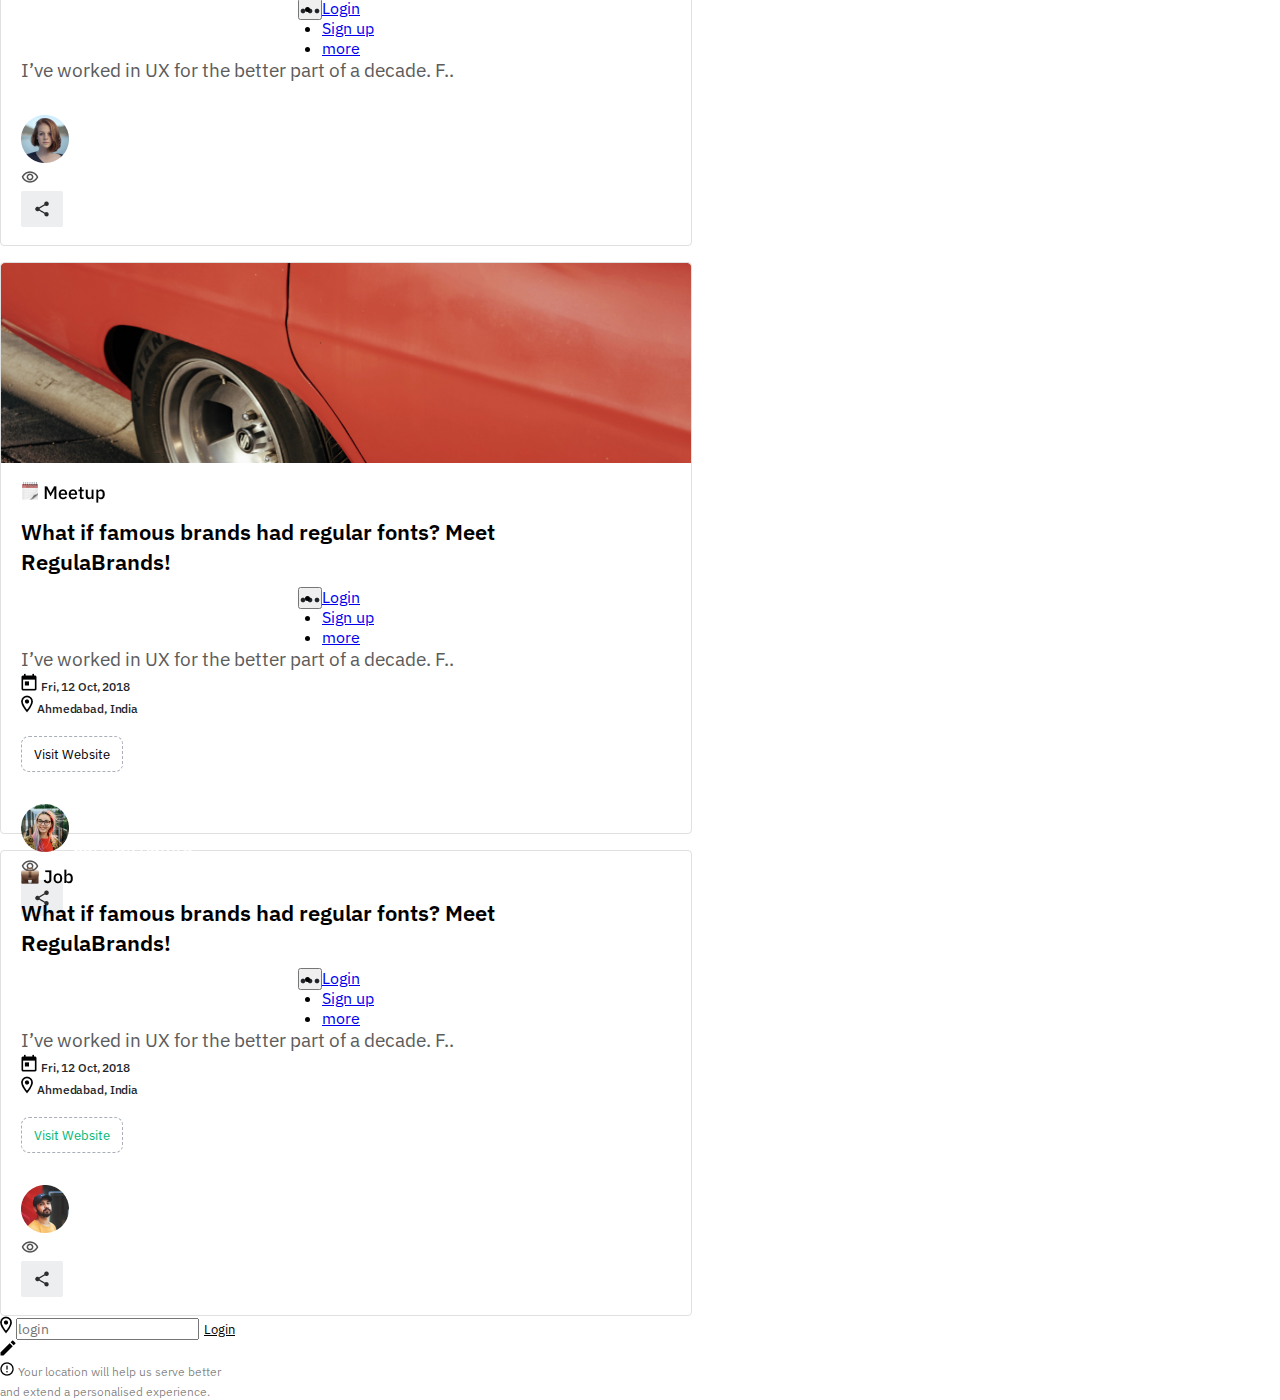
==== commit 2923c2a4: "commit" ====
--- a/index2.html
+++ b/index2.html
@@ -509,7 +509,10 @@
                             class="location-input-box w-100 border-bottom border-dark d-flex py-2 mb-2 align-items-center justify-content-between">
                             <img src="./images/location.png" alt="">
                             <input class="fx-14 text-dark border-0 shadow-none  fw-bold" type="text"
-                                placeholder="Noida, India">
+                                placeholder="login">
+                            <button style="border:1px solid white; background-color: white;">
+                                <a href="loginpage.html" style="color:black" >Login</a>
+                            </button>    
                             <img src="./images/edit.png" id="edit" alt="edit">
                         </div>
                         <div class="varning-box d-flex align-items-center justify-content-center mt-4  gap-3">
